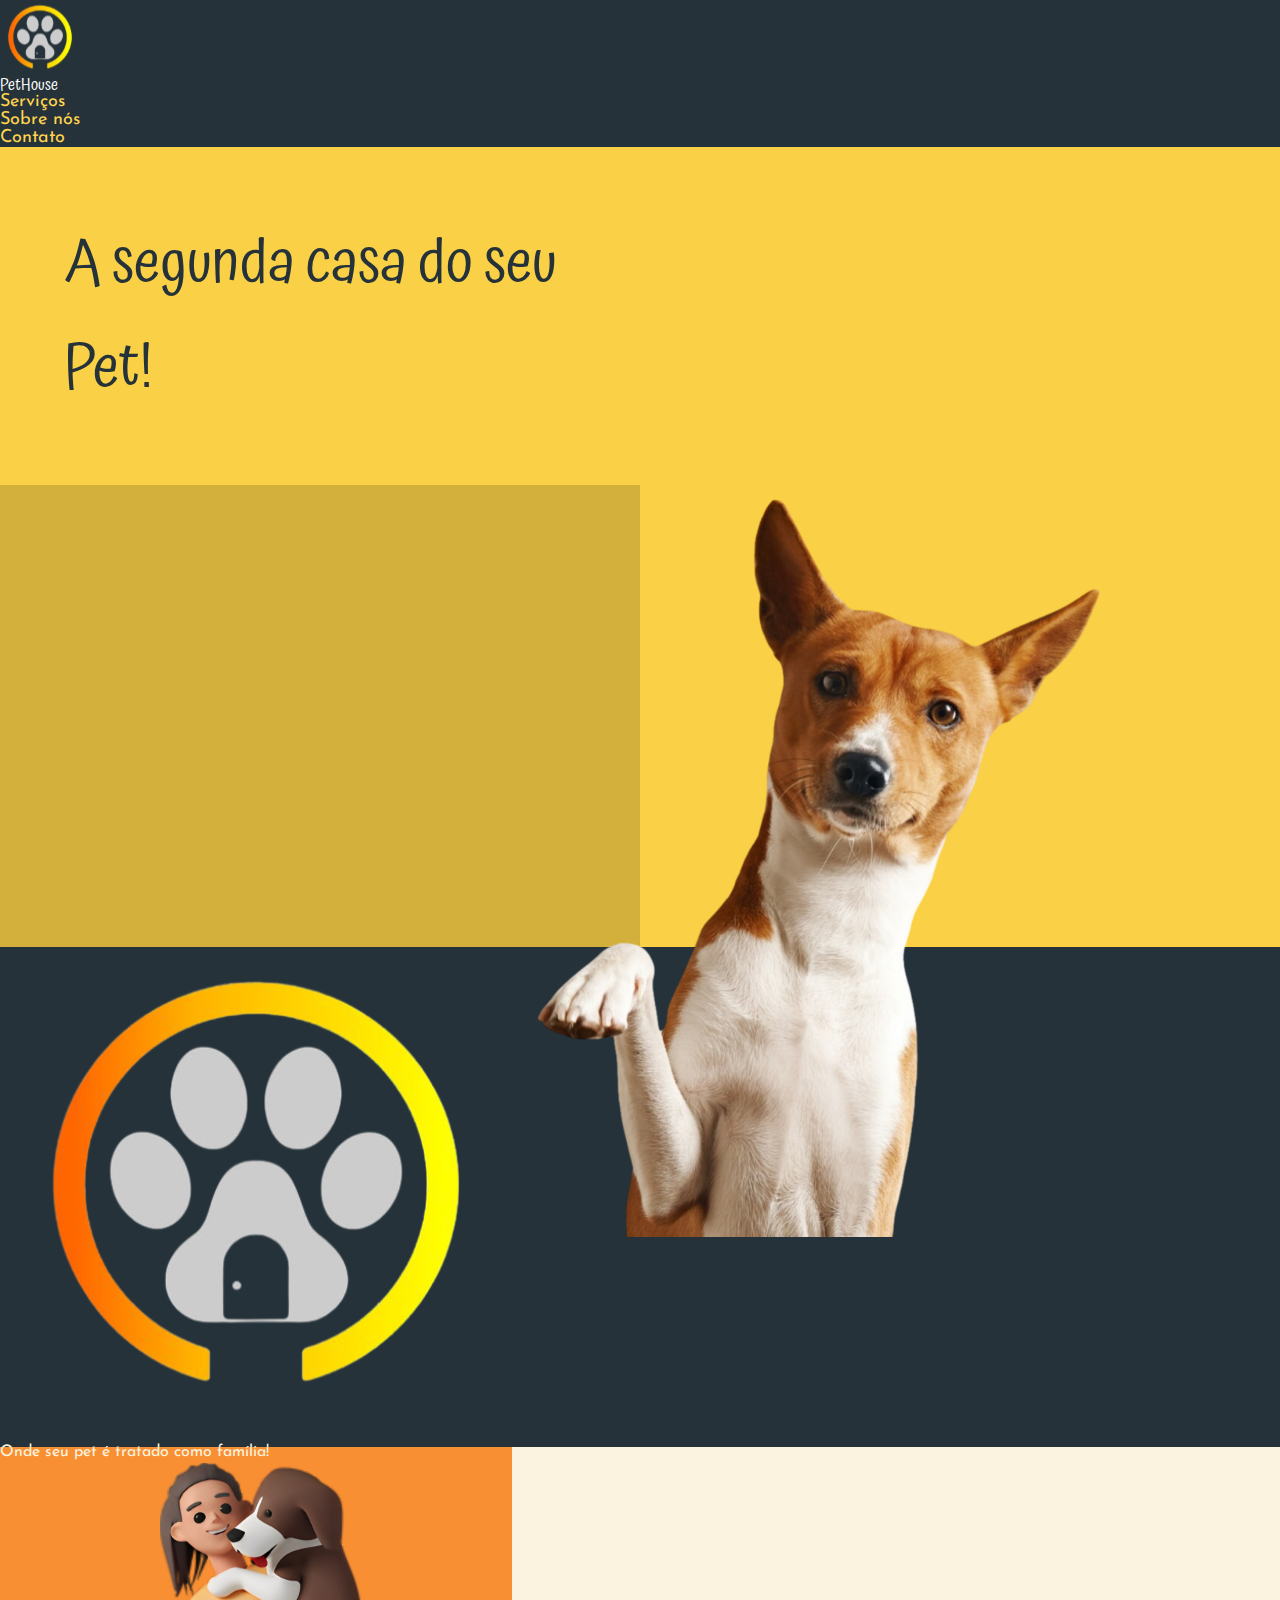
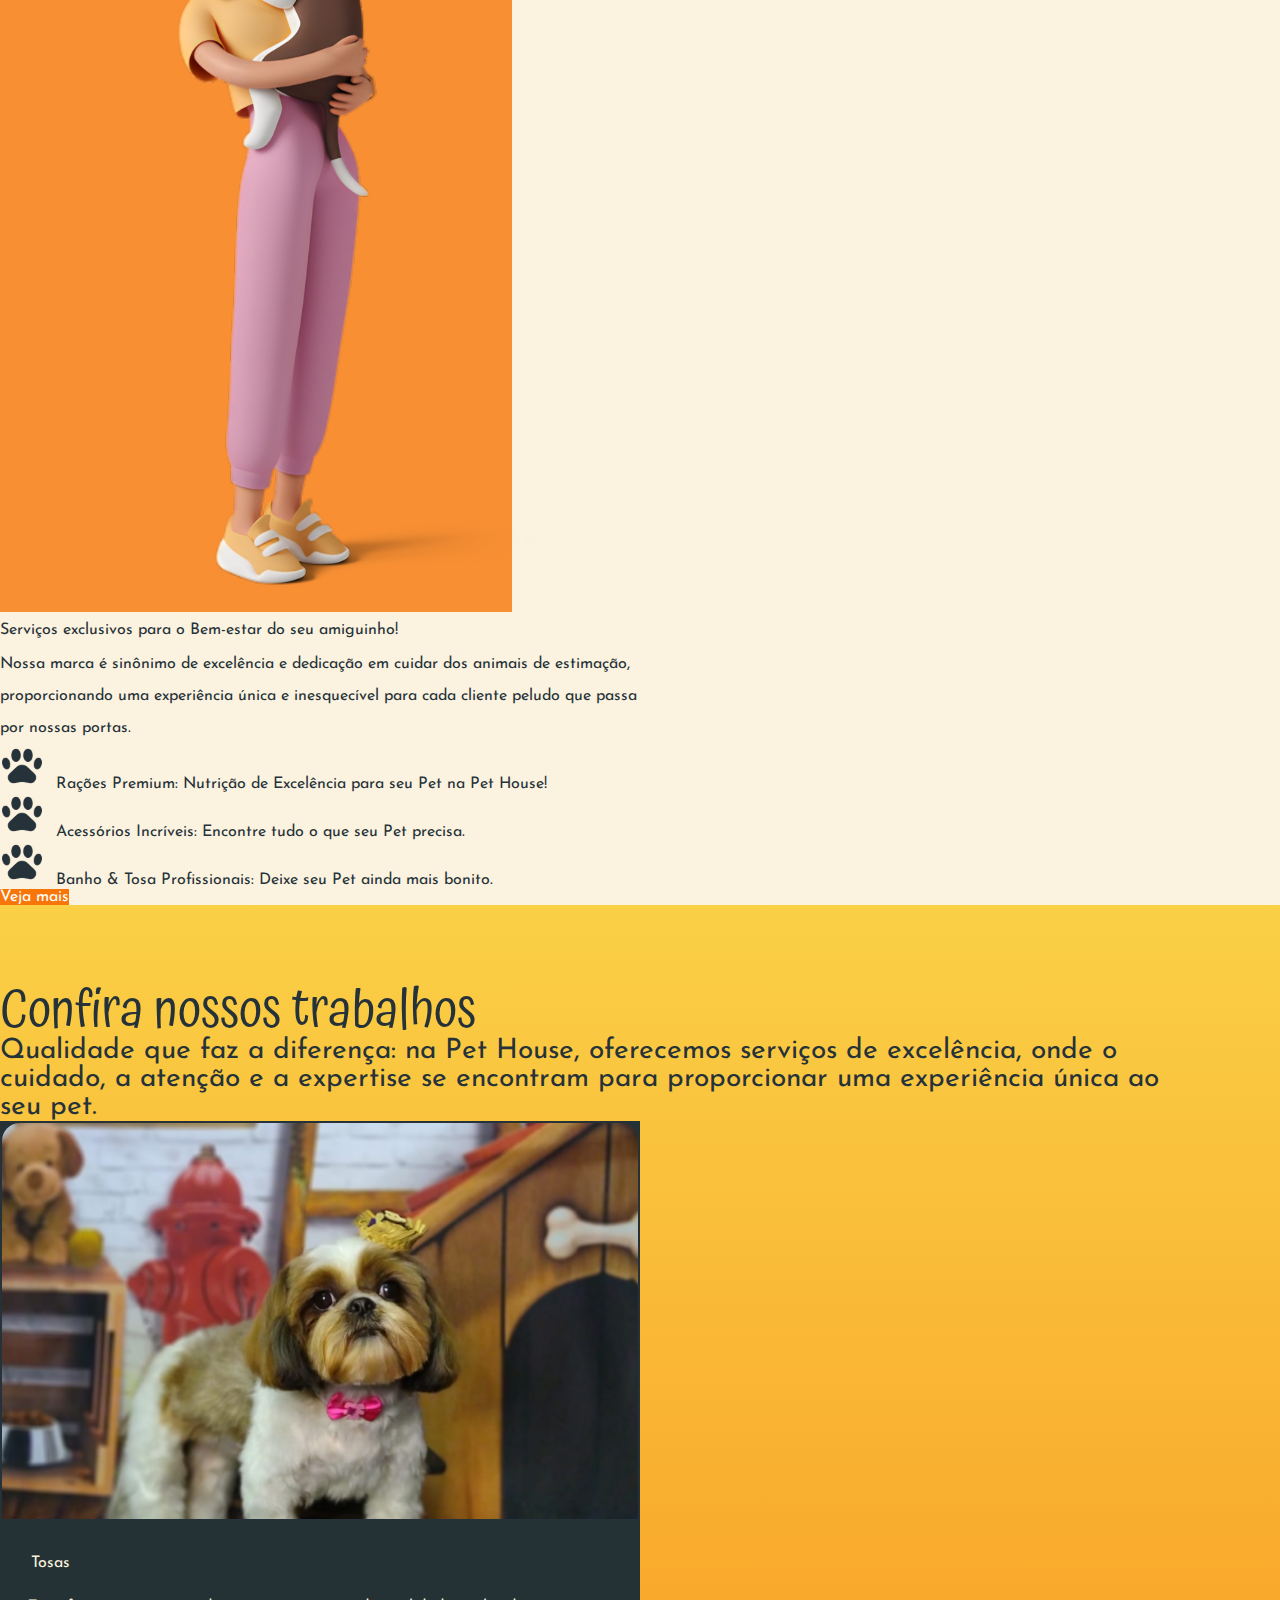
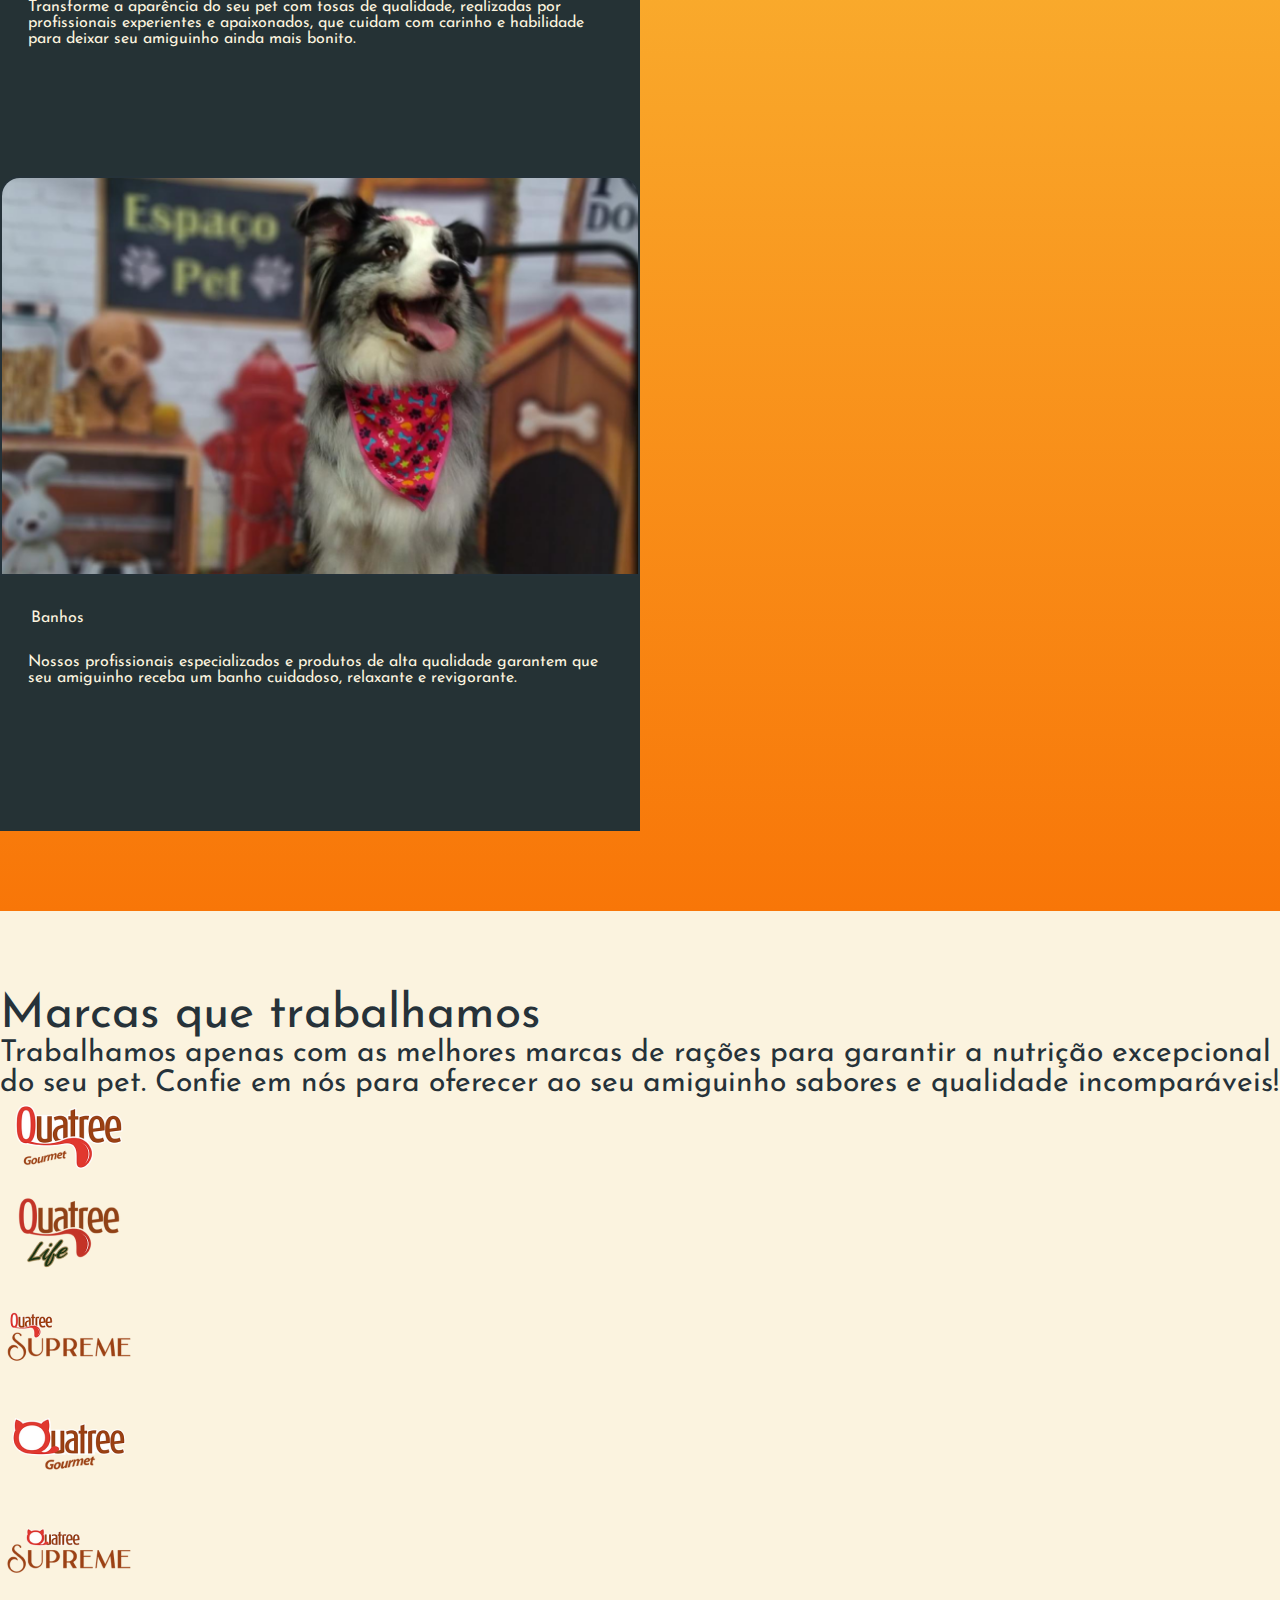
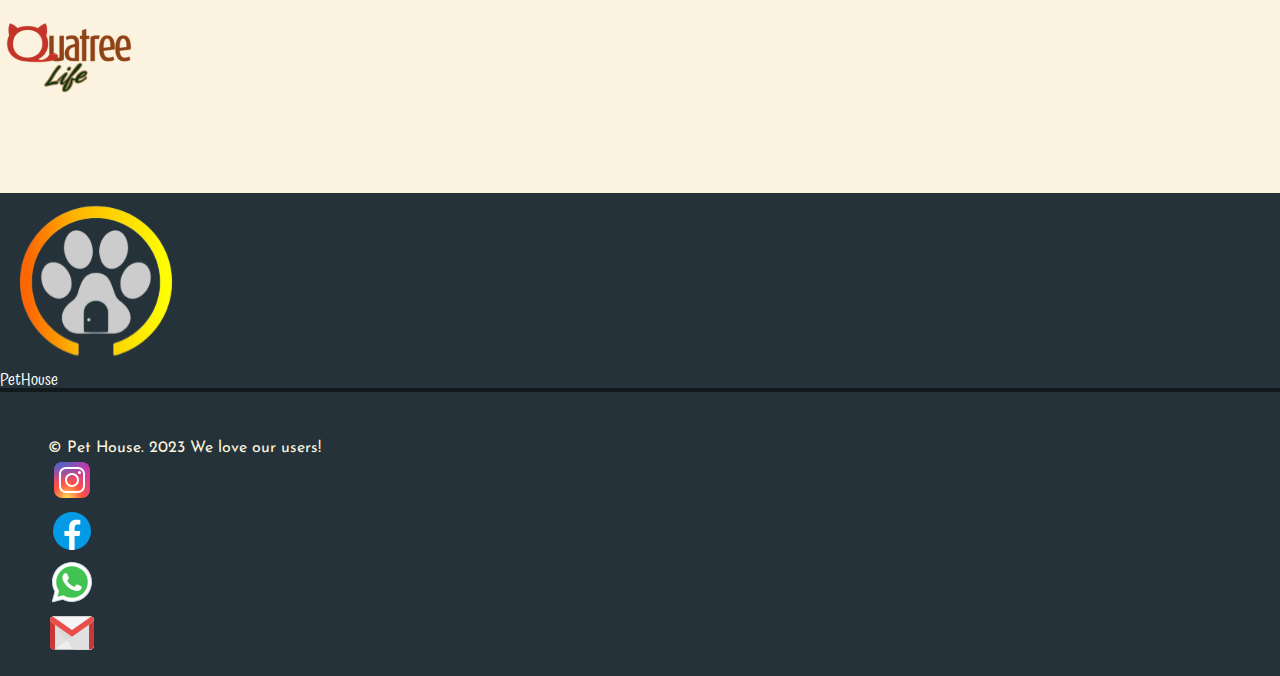
==== index.html @ 9835afef "Estilizado seção principal da página de serviços." ====
<!DOCTYPE html>

<html lang="en">

<head>
    <meta charset="UTF-8">
    <meta name="viewport" content="width=device-width, initial-scale=1.0">

    <link href="https://cdn.jsdelivr.net/npm/bootstrap@5.3.0/dist/css/bootstrap.min.css" rel="stylesheet" integrity="sha384-9ndCyUaIbzAi2FUVXJi0CjmCapSmO7SnpJef0486qhLnuZ2cdeRhO02iuK6FUUVM" crossorigin="anonymous">

    <link rel="stylesheet" type="text/css" href="./assets/styles/reset.css">
    
    <link rel="stylesheet" type="text/css" href="./assets/styles/style.css">

    <script src="https://cdn.jsdelivr.net/npm/bootstrap@5.3.0/dist/js/bootstrap.bundle.min.js" integrity="sha384-geWF76RCwLtnZ8qwWowPQNguL3RmwHVBC9FhGdlKrxdiJJigb/j/68SIy3Te4Bkz" crossorigin="anonymous"></script>
    
    <title>PetHouse</title>
</head>

<body>
    <header class="
    navbar 
    navbar-expand-lg 
    header 
    container-fluid 
    p-4 
    d-flex 
    justify-content-between
    ">

        <figure class="navbar-brand logo">

            <a href="./index.html" class="logo__link gap-1 d-flex align-items-center">

                <img src="./assets/images/logo.svg" alt="Logotipo PetHouse" width="80" class="logo__image">

                <p class="logo__text fw-bold fs-4">PetHouse</p>
                
            </a>

        </figure>

        <nav class="header__menu">

            <ul class="menu__list gap-4 p-4 d-flex">

                <li class="menu__list__item"> 
                    <a href="./services.html">Serviços</a>                    
                </li>

                <li class="menu__list__item">
                    <a href="./aboutUs.html">Sobre nós</a>
                </li>

                <li class="menu__list__item"> 
                    <a href="./contact.html">Contato</a>
                </li>
            </ul>

        </nav>

        

    </header>
    
    <main>
        <section class="
        m-hero 
        container-fluid 
        m-0 p-0 
        d-flex 
        justify-content-between 
        align-items-center
        ">

            <div>
                <h1 class="m-hero__slogan text-uppercase fw-bold">
                    A segunda casa do seu Pet!
                </h1>
            </div>
            

            <div class="m-hero__figure position-relative">

                <img src="./assets/images/cachorro-principal.png" alt="Cachorro dando a patinha" class="m-hero__figure__image img-fluid">

            </div>

        </section>

        <section class="sub-pg-hero container-fluid d-flex align-items-center justify-content-between">

            <figure class="sub-pg-hero__figure">

                <img src="./assets/images/logo.svg" alt="Logotipo PetHouse" class="sub-pg-hero__figure__image px-3">

            </figure>

            <p class="sub-pg-hero__text me-2 p-1 fs-1">
                Onde seu pet é tratado como família!
            </p>

        </section>

        <section class="bd-content container-fluid p-0 d-flex">

            <figure class="bd-content__figure">

                <img src="./assets/images/icone-Mulher-com-cachorro.svg" alt="Ilustração de uma jovem segurando um cachorro" class="bd-content__figure__image">

            </figure>

            <article class="bd-content__sub-service m-auto py-5 px-0 gap-5 d-flex flex-column">

                <h2 class="bd-content__sub-service__title fs-2 fw-bold">
                    Serviços exclusivos para o Bem-estar do seu amiguinho!
                </h2>

                <p class="bd-content__sub-service__text fs-3 lh-base">
                    Nossa marca é sinônimo de excelência e dedicação em cuidar dos animais de estimação, proporcionando uma experiência única e inesquecível para cada cliente peludo que passa por nossas portas.
                </p>

                <ul class="bd-content__sub-service__list gap-5">

                    <li class="bd-content__sub-service__list__item fs-5">
                        Rações Premium: Nutrição de Excelência para seu Pet na Pet House!
                    </li>

                    <li class="bd-content__sub-service__list__item fs-5">
                        Acessórios Incríveis: Encontre tudo o que seu Pet precisa.
                    </li>

                    <li class="bd-content__sub-service__list__item fs-5">
                        Banho & Tosa Profissionais: Deixe seu Pet ainda mais bonito.
                    </li>

                </ul>

                <a href="./services.html" class="bd-content__sub-service__btn p-3 fs-5 m-auto text-center rounded-5">Veja mais</a>

            </article>
        </section>

        <section class="bd-sub container-fluid  mt-4 d-flex flex-column">

            <h2 class="bd-sub__title fw-bold ms-5">Confira nossos trabalhos</h2>

            <p class="bd-sub__text m-auto lh-base">
                Qualidade que faz a diferença: na Pet House, oferecemos serviços de excelência, onde o cuidado, a atenção e a expertise se encontram para proporcionar uma experiência única ao seu pet.   
            </p>

            <section class="bd-sub__preview m-auto gap-3 m-auto d-flex">

                <article class="bd-sub__preview__serv rounded-5">

                    <figure class="bd-sub__preview__serv__figure">

                        <img src="./assets/images/FOTO-TOSA.jpg" alt="foto cachorro Tosa" class="bd-sub__preview__image">

                    </figure>

                    <h3 class="bd-sub__preview__serv__title fs-3 fw-bolder">Tosas</h3>

                    <p class="bd-sub__preview__serv__text lh-sm fs-4">
                        Transforme a aparência do seu pet com tosas de qualidade, realizadas por profissionais experientes e apaixonados, que cuidam com carinho e habilidade para deixar seu amiguinho ainda mais bonito.
                    </p>

                </article>

                <article class="bd-sub__preview__serv rounded-5">

                    <figure class="bd-sub__preview__serv__figure">

                        <img src="./assets/images/FOTO-BANHO.png" alt="foto cachorro banho" class="bd-sub__preview__image">

                    </figure>

                    <h3 class="bd-sub__preview__serv__title fs-3 fw-bolder">Banhos</h3>

                    <p class="bd-sub__preview__serv__text lh-sm fs-4">
                        Nossos profissionais especializados e produtos de alta qualidade garantem que seu amiguinho receba um banho cuidadoso, relaxante e revigorante.
                    </p>
                    

                </article>
            </section>
        </section>

        <section class="bd-brands container-fluid mt-4">

            <h2 class="bd-brands__title text-center fw-bold">
                Marcas que trabalhamos
            </h2>

            <p class="bd-brands__text p-4 my-4 text-center lh-lg">
                Trabalhamos apenas com as melhores marcas de rações para garantir a nutrição excepcional do seu pet. Confie em nós para oferecer ao seu amiguinho sabores e qualidade incomparáveis!
            </p>

            <section class="bd-brands__figures m-auto gap-5 d-flex align-items-center justify-content-between">

                <figure  class="bd-brands__figure">

                    <img src="./assets/images/QUATREE-01.png" alt="Quatree-GM" class="bd-brands__figures__image">

                </figure>
    
                <figure class="bd-brands__figure">

                    <img src="./assets/images/QUATREE-02.png" alt="Quatree-LF-GT" class="bd-brands__figures__image">

                </figure>
    
                <figure class="bd-brands__figure">

                    <img src="./assets/images/QUATREE-03.png" alt="Quatree-SP-GT" class="bd-brands__figures__image">

                </figure>
    
                <figure class="bd-brands__figure">

                    <img src="./assets/images/QUATREE-04.png" alt="Quatree-GM-GT" class="bd-brands__figures__image">

                </figure>
    
                <figure class="bd-brands__figure">

                    <img src="./assets/images/QUATREE-05.png" alt="Quatree-LF" class="bd-brands__figures__image">

                </figure>
    
                <figure class="bd-brands__figure">

                    <img src="./assets/images/QUATREE-06.png" alt="Quatree-SP" class="bd-brands__figures__image">

                </figure>
    
            </section>

        </section>

        
    </main>

    <footer>

        <section class="logo-footer container-fluid mx-auto my-5 d-flex flex-column align-items-center">

            <figure class="logo">

                <img src="./assets/images/logo.svg" alt="Logo petHouse" class="logo__image">

            </figure>

            <p class="logo-footer__text fw-bold fs-2">PetHouse</p>

        </section>
        <section class="inf-line container-fluid d-flex align-items-center justify-content-between">

            <h3 class="inf-line__text">© Pet House. 2023 We love our users!</h3>

            <article class="social">

                <ul class="social__list d-flex align-items-center gap-3">

                    <li class="social__list__item">

                        <a href="https://www.instagram.com/opethousee/" class="social__list__item__link">

                            <img src="./assets/images/ICON-3.svg" alt="Instagram" class="social__list__item__icon">

                        </a>
                        
                    </li>

                    <li class="social__list__item">

                        <a href="https://www.facebook.com/dolittlepethouse/" class="social__list__item__link">

                            <img src="./assets/images/ICON-1.svg" alt="Facebook" class="social__list__item__icon">
                        </a>
                        
                    </li>

                    <li class="social__list__item">

                        <a href="https://api.whatsapp.com/message/AAB6G4BRVOVSL1?autoload=1&app_absent=0" class="social__list__item__link">

                            <img src="./assets/images/ICON-4.svg" alt="WhatsApp" class="social__list__item__icon">

                        </a>
                        
                    </li>

                    <li class="social__list__item">

                        <a href="" class="social__list__item__link">
                            <img src="./assets/images/ICON-2.svg" alt="Gmail" class="social__list__item__icon">
                        </a>
                        
                    </li>

                </ul>

            </article>

        </section>

    </footer>
</body>
</html>
---- assets/styles/style.css ----
@import url('https://fonts.googleapis.com/css2?family=Atma:wght@300;400;500;600;700&display=swap');


@import url('https://fonts.googleapis.com/css2?family=Josefin+Sans:ital,wght@0,100;0,200;0,300;0,400;0,500;0,600;0,700;1,100;1,200;1,300;1,400;1,500;1,600;1,700&display=swap');



/* Seguir Metologia BEM */

body{
    background-color: #253239;
}
.header{

    background-color: #253239; 

 }

.menu__list{

    color: #FFF;    
}

.menu__list__item a{

    font-family: 'Josefin Sans', sans-serif;
    font-size: 18px;
    color: #FFD54F;
}

.logo__text{

    font-family: 'Atma', cursive;
    color: #FFF;

}

/* Seção de apresentação */

.m-hero{

    height: 800px;
    background-color: #FAD046;

}

.m-hero__slogan{

    font-family: 'Atma', cursive;
    font-size: 3.75rem;
    line-height: 1.75em;

    color: #253239
}

.m-hero div{

    width: 50vw;
    padding: 64px;
    
}

.m-hero__figure{

    height: 100%;
    background-color: #352d1333;
    
}

.m-hero__figure__image{

    position: absolute;
    margin-top: -64px;
    right:12%;
    width: 47vw;
  
}

/* Sub-página de apresentação */

.sub-pg-hero{

    height: 500px;
    background-color:#253239;
}

.sub-pg-hero__figure__image{

    width: 40vw;
    
}

.sub-pg-hero__text{

    width: 40vw;
    line-height: 4rem;
    color: #FBF3DF;
    font-family: 'Josefin Sans', sans-serif;

}

/* Conteúdo principal */

.bd-content{
 
    width: 100%;
    height: 60%;

    background-color: #FBF3DF;
}

.bd-content__figure{

    width: 40vw;
    background-color: #f87608cc;
    padding: 1rem 10rem;
}

.bd-content__sub-service{
    
    width: 50vw;

}

.bd-content__sub-service__title{

    font-family: 'Josefin Sans', sans-serif;
    line-height: 2.25rem;
    color: #263239;
}

.bd-content__sub-service__text{

    font-family: 'Josefin Sans', sans-serif;
    line-height: 2rem;
    color: #263239;
    
}

.bd-content__sub-service__list{

    list-style-image: url(../images/ICON-PAWN.svg);
    list-style-position: inside;

    display: flex;
    flex-direction: column;
    
}

.bd-content__sub-service__list__item{
    
    font-family: 'Josefin Sans', sans-serif;
    color: #263239;
    
}

.bd-content__sub-service__btn{

    font-family: 'Josefin Sans', sans-serif;
    color: #FFF;
    background-color: #F87608;
    width: 200px;

}


/* Sub-página do conteudo principal - Serviços */

.bd-sub{

    padding: 5rem 0 5rem 0;
    background: linear-gradient( #FAD046,#F87608);
    gap:72px;
}

.bd-sub__title{

    font-family: 'Atma', cursive;
    color: #263239;
    font-size: 3.25rem;

}

.bd-sub__text{

    width: 93vw;
    font-family: 'Josefin Sans', sans-serif;
    font-size: 1.75rem;
    color: #263239;
}


.bd-sub__preview__serv{

    width: 640px;
    height: 655px;

    background-color: #253235;
    color: #FBF3DF;

}

.bd-sub__preview__image{

    width: 100%;
    height: 400px;

    border-radius: 20px 20px 0 0;
    border: #253239 solid 2px;
}

.bd-sub__preview__serv__title{

    font-family: 'Josefin Sans', sans-serif;
    padding: 1.95rem  1.95rem 0 1.95rem;
}

.bd-sub__preview__serv__text{

    font-family: 'Josefin Sans', sans-serif;
    width: 640px;
    padding: 1.75rem;

}

/* Conteudo secondário */

.bd-brands{

    padding: 5rem 0 5rem 0;
    background-color: #FBF3DF;

}

.bd-brands__title{
    
    font-family: 'Josefin Sans', sans-serif;
    font-size: 48px;
    color:#263239;

}

.bd-brands__text{

    font-family: 'Josefin Sans', sans-serif;
    font-size: 30px;
    color:#263239;
    width: 100vw;

}

.bd-brands__figures{

    width: 90.25vw;
}

/* Rodapé */

footer{

    background-color: #253239;
    height: 40vh;
}

.logo-footer{

    width: 20vw;
}

.logo-footer .logo__image{
    width: 12rem;  
}

.logo-footer__text{

    font-family: 'Atma', cursive;

    color: #FFFFFF;

}



.inf-line{

    background-color: #253239;
    color: #FBF3DF;

    border-top: #00000080 4px solid;

    padding: 3rem 3rem 1rem 3rem;
}

.inf-line__text{
    font-family: 'Josefin Sans', sans-serif;
}
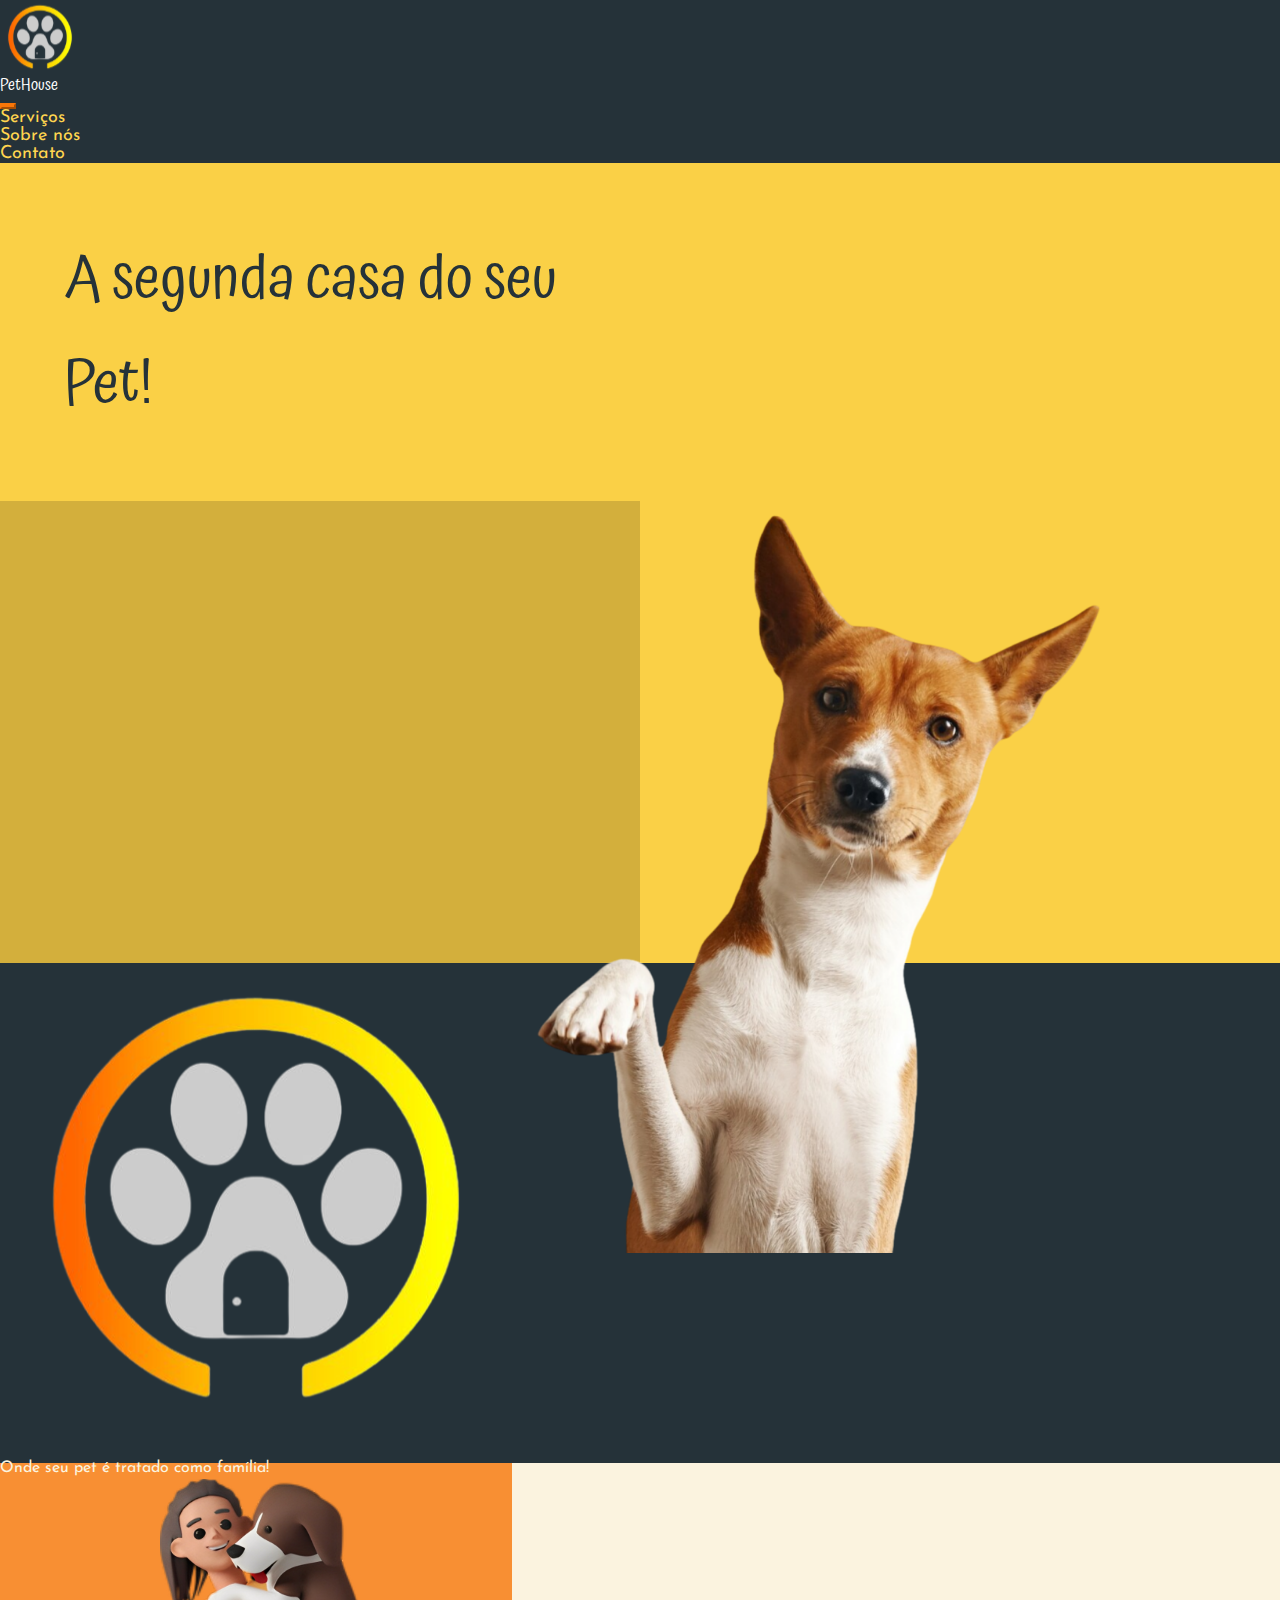
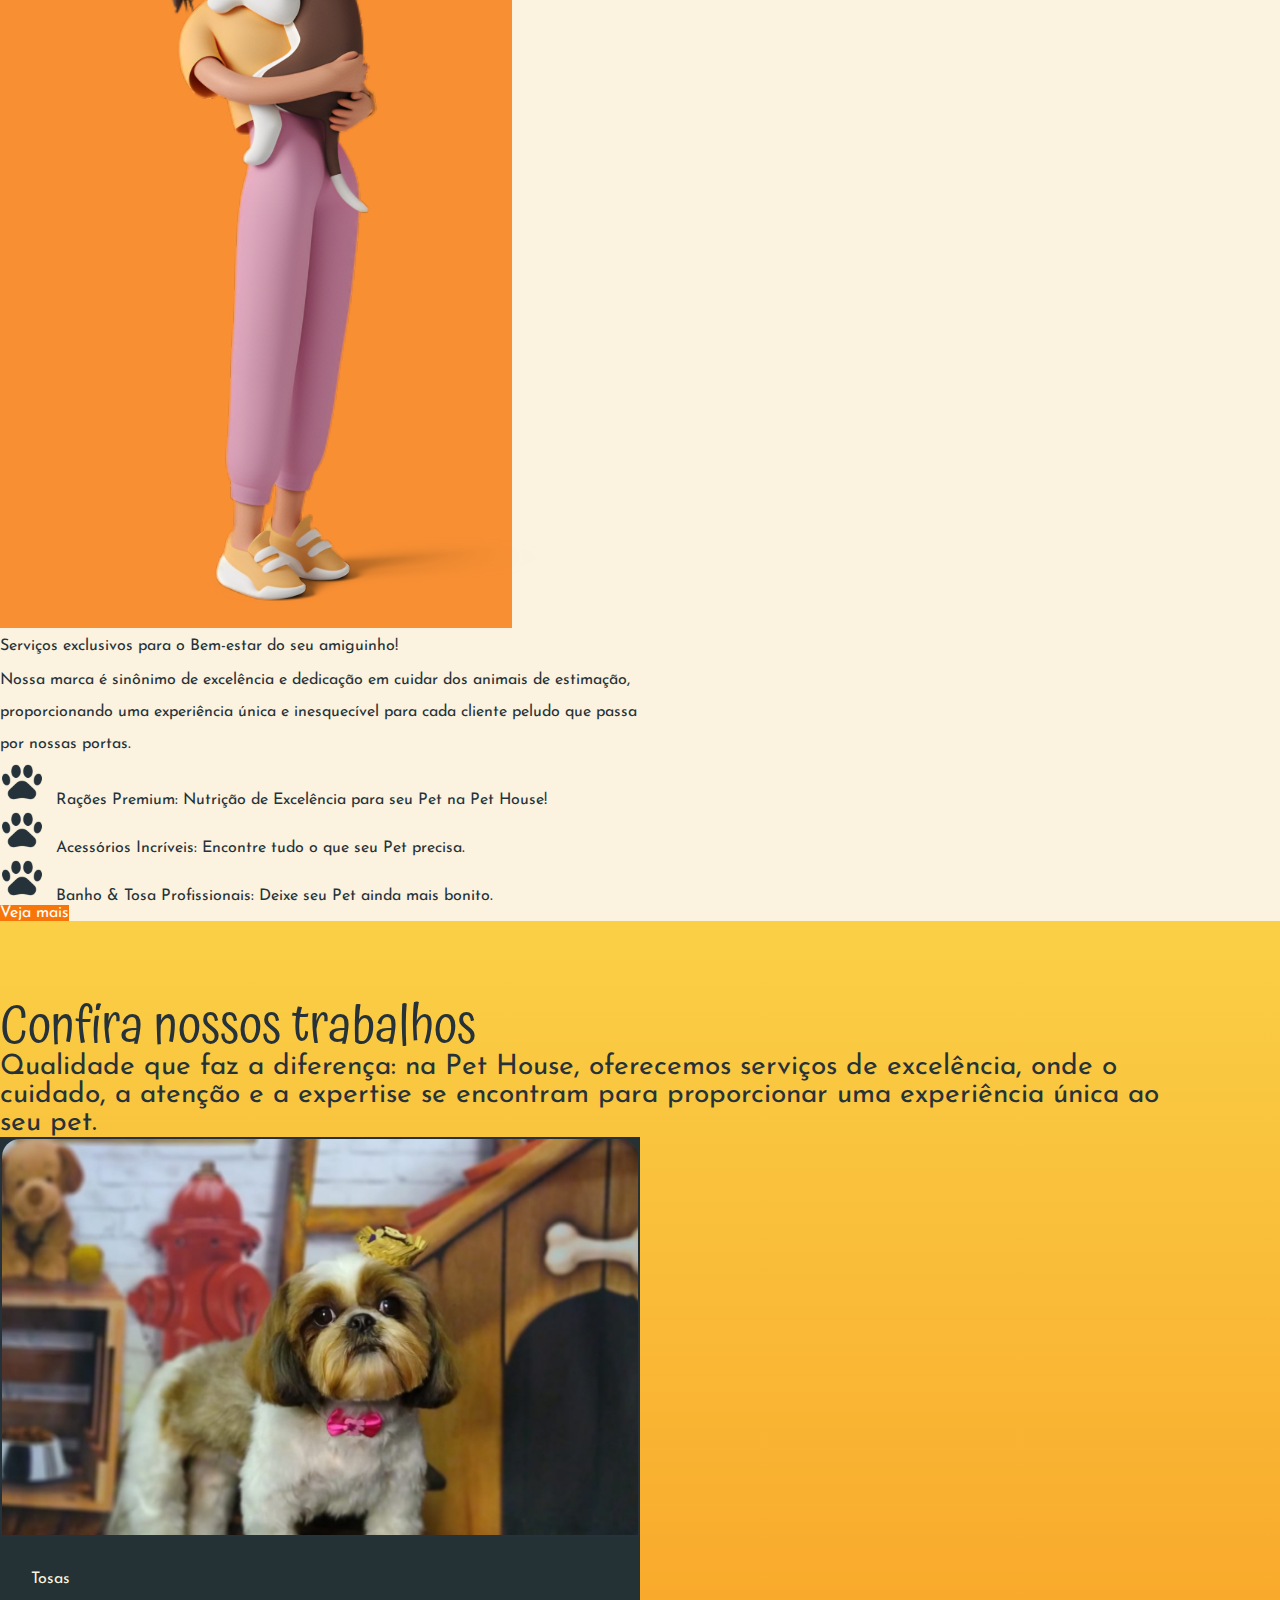
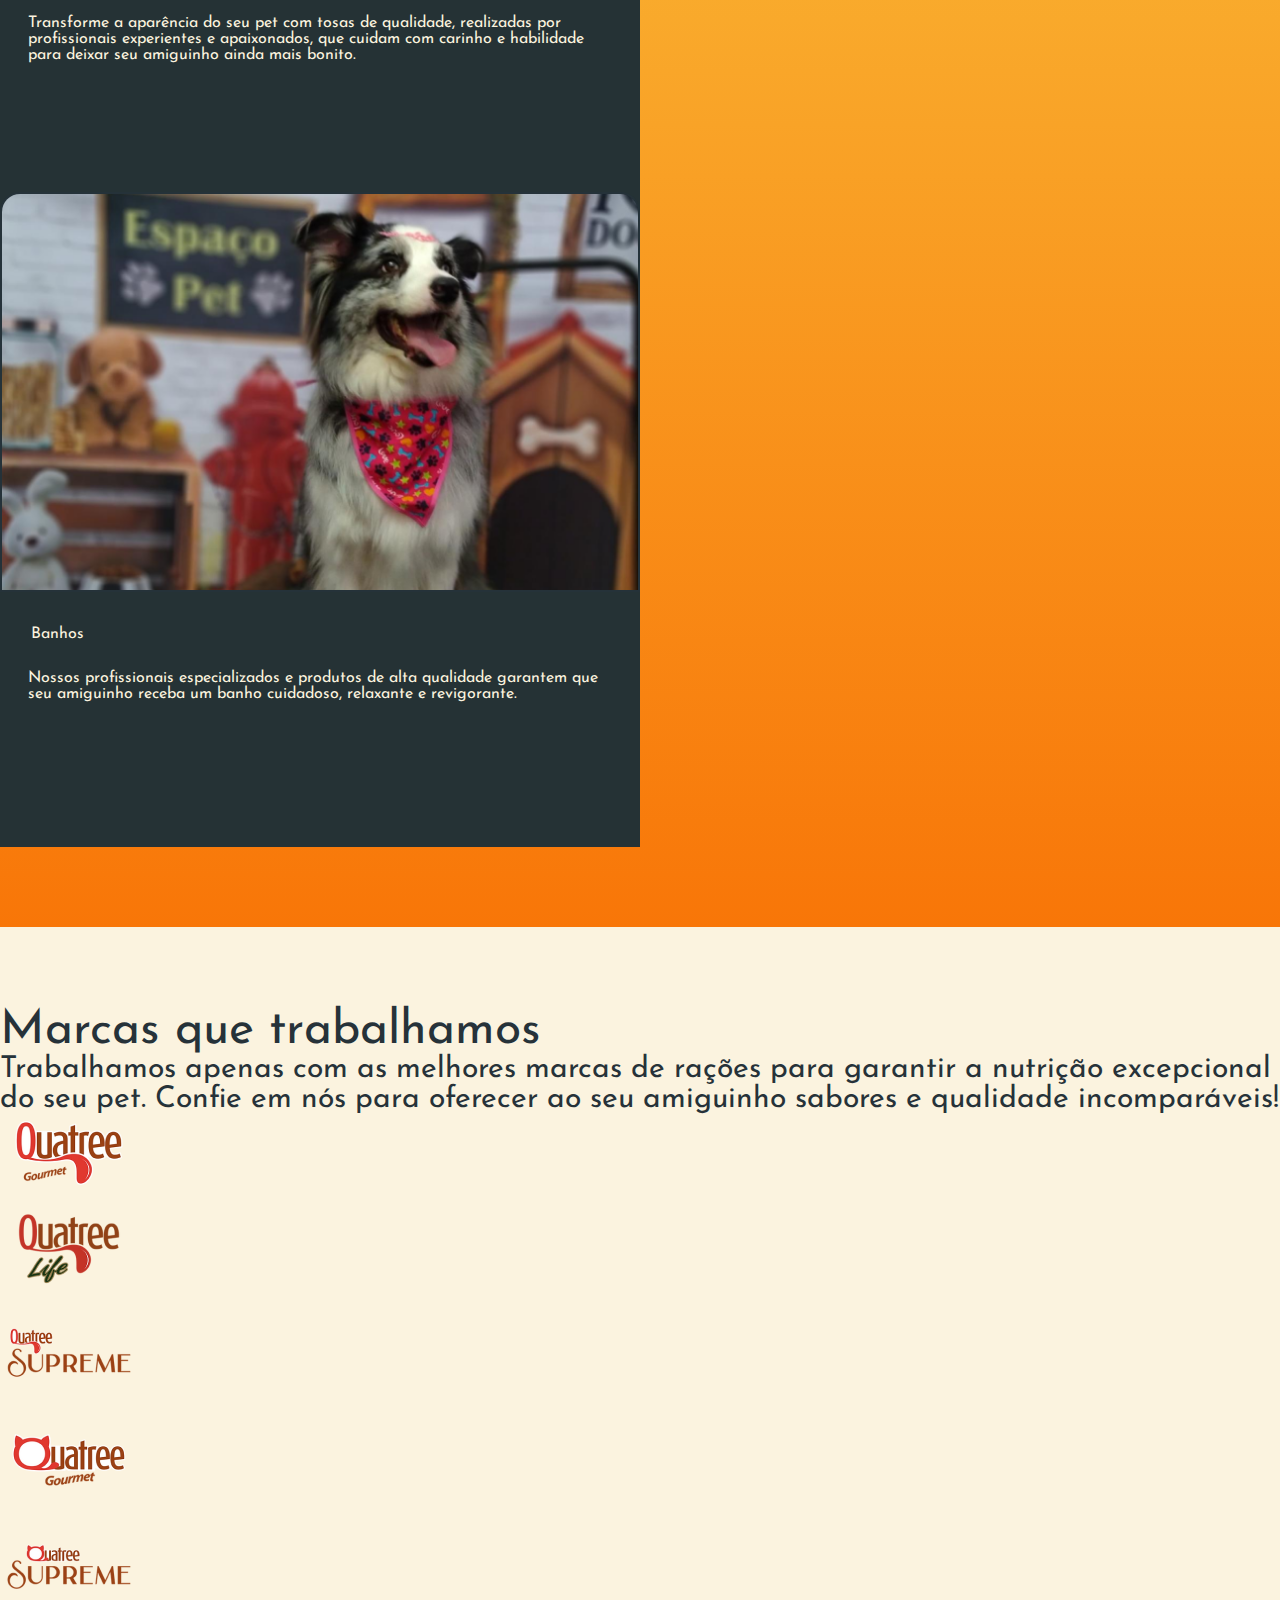
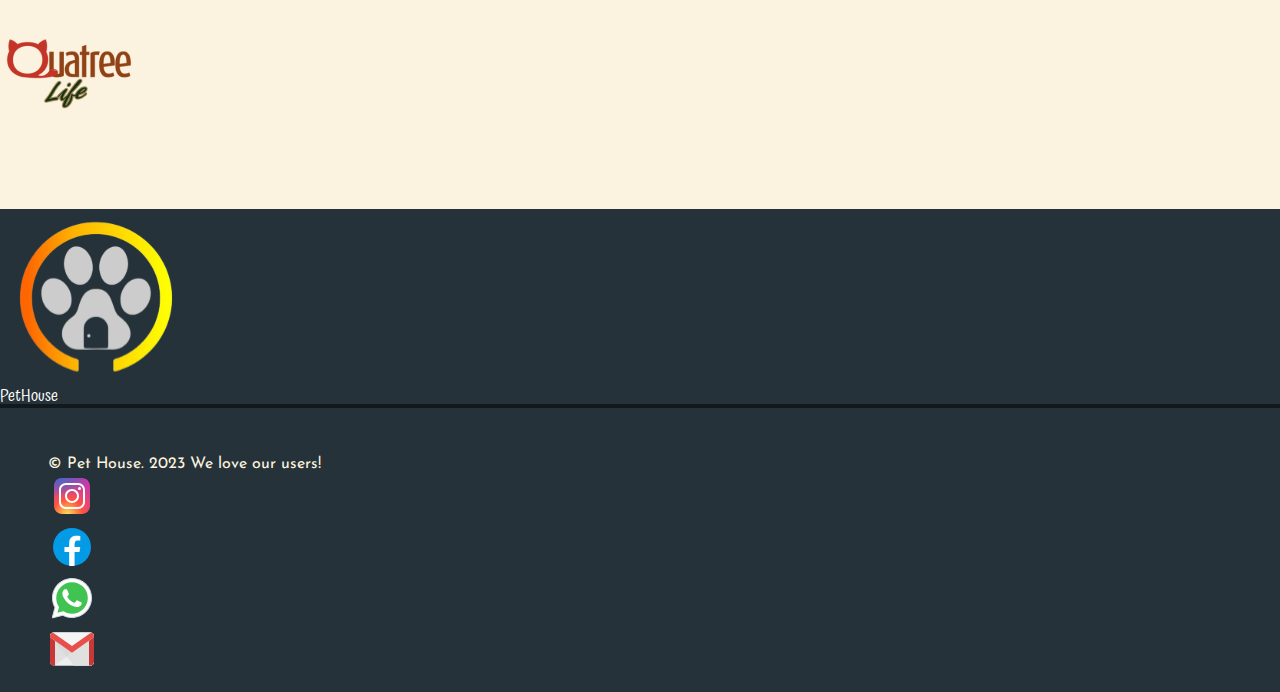
==== commit 24bebaba: "Adicionado header e footer responsivo na página principal" ====
--- a/index.html
+++ b/index.html
@@ -13,52 +13,56 @@
     <link rel="stylesheet" type="text/css" href="./assets/styles/style.css">
 
     <script src="https://cdn.jsdelivr.net/npm/bootstrap@5.3.0/dist/js/bootstrap.bundle.min.js" integrity="sha384-geWF76RCwLtnZ8qwWowPQNguL3RmwHVBC9FhGdlKrxdiJJigb/j/68SIy3Te4Bkz" crossorigin="anonymous"></script>
+    <link rel="preconnect" href="https://fonts.googleapis.com">
+    <link rel="preconnect" href="https://fonts.gstatic.com" crossorigin>
+    <link href="https://fonts.googleapis.com/css2?family=Atma:wght@700&family=Josefin+Sans:ital,wght@0,100;0,200;0,300;0,400;0,500;0,600;0,700;1,100;1,200;1,300;1,400;1,500;1,600;1,700&display=swap" rel="stylesheet">
     
     <title>PetHouse</title>
 </head>
 
 <body>
     <header class="
-    navbar 
-    navbar-expand-lg 
     header 
     container-fluid 
     p-4 
-    d-flex 
-    justify-content-between
     ">
 
-        <figure class="navbar-brand logo">
-
-            <a href="./index.html" class="logo__link gap-1 d-flex align-items-center">
-
-                <img src="./assets/images/logo.svg" alt="Logotipo PetHouse" width="80" class="logo__image">
-
-                <p class="logo__text fw-bold fs-4">PetHouse</p>
-                
-            </a>
-
-        </figure>
-
-        <nav class="header__menu">
-
-            <ul class="menu__list gap-4 p-4 d-flex">
-
-                <li class="menu__list__item"> 
-                    <a href="./services.html">Serviços</a>                    
-                </li>
-
-                <li class="menu__list__item">
-                    <a href="./aboutUs.html">Sobre nós</a>
-                </li>
-
-                <li class="menu__list__item"> 
-                    <a href="./contact.html">Contato</a>
-                </li>
-            </ul>
-
+        <nav class="navbar navbar-expand-lg ">
+            <div class="container-fluid">
+
+                <a href="./index.html" class="navbar-brand logo__link gap-1 d-flex align-items-center">
+
+                    <img src="./assets/images/logo.svg" alt="Logotipo PetHouse" width="80" class="logo__image">
+    
+                    <p class="logo__text fw-bold fs-4">PetHouse</p>
+                    
+                </a>
+
+              <button class="btn-nav navbar-toggler" type="button" data-bs-toggle="collapse" data-bs-target="#navbarTogglerDemo02" aria-controls="navbarTogglerDemo02" aria-expanded="false" aria-label="Toggle navigation" style="border-color: #F87608 ; background-color: #F87608; ">
+                <span class="navbar-toggler-icon"></span>
+              </button>
+
+              <div class="collapse navbar-collapse" id="navbarTogglerDemo02">
+                    <ul class="navbar-nav ms-auto mb-2 mb-lg-0 menu__list gap-4 p-4 d-flex">
+                    
+
+                        <li class="nav-item menu__list__item"> 
+                            <a href="./services.html">Serviços</a>                    
+                        </li>
+
+                        <li class="nav-item menu__list__item">
+                            <a href="./aboutUs.html">Sobre nós</a>
+                        </li>
+
+                        <li class="nav-item menu__list__item"> 
+                            <a href="./contact.html">Contato</a>
+                        </li>
+                    </ul>
+                </div>
+           
+              </div>
+            
         </nav>
-
         
 
     </header>
@@ -241,7 +245,7 @@
         
     </main>
 
-    <footer>
+    <footer >
 
         <section class="logo-footer container-fluid mx-auto my-5 d-flex flex-column align-items-center">
 
@@ -254,9 +258,10 @@
             <p class="logo-footer__text fw-bold fs-2">PetHouse</p>
 
         </section>
-        <section class="inf-line container-fluid d-flex align-items-center justify-content-between">
-
-            <h3 class="inf-line__text">© Pet House. 2023 We love our users!</h3>
+
+        <section class="inf-line container-fluid d-flex flex-column flex-lg-row align-items-center justify-content-between">
+
+            <h3 class="inf-line__text mb-5 mb-lg-0">© Pet House. 2023 We love our users!</h3>
 
             <article class="social">
 
--- a/assets/styles/style.css
+++ b/assets/styles/style.css
@@ -1,3 +1,16 @@
+:root{
+    --main-color: #F87608;
+    --secondary-color: #FFD54F;
+    --tertiary-color: #253239;
+    --main-font-color: #FBF3DF;
+
+    --main-font: font-family: 'Atma', cursive;
+    --secondary-font: font-family: 'Josefin Sans', sans-serif;
+
+    --main-gradient: linear-gradient( #FAD046,#F87608);
+}
+
+
 @import url('https://fonts.googleapis.com/css2?family=Atma:wght@300;400;500;600;700&display=swap');
 
 
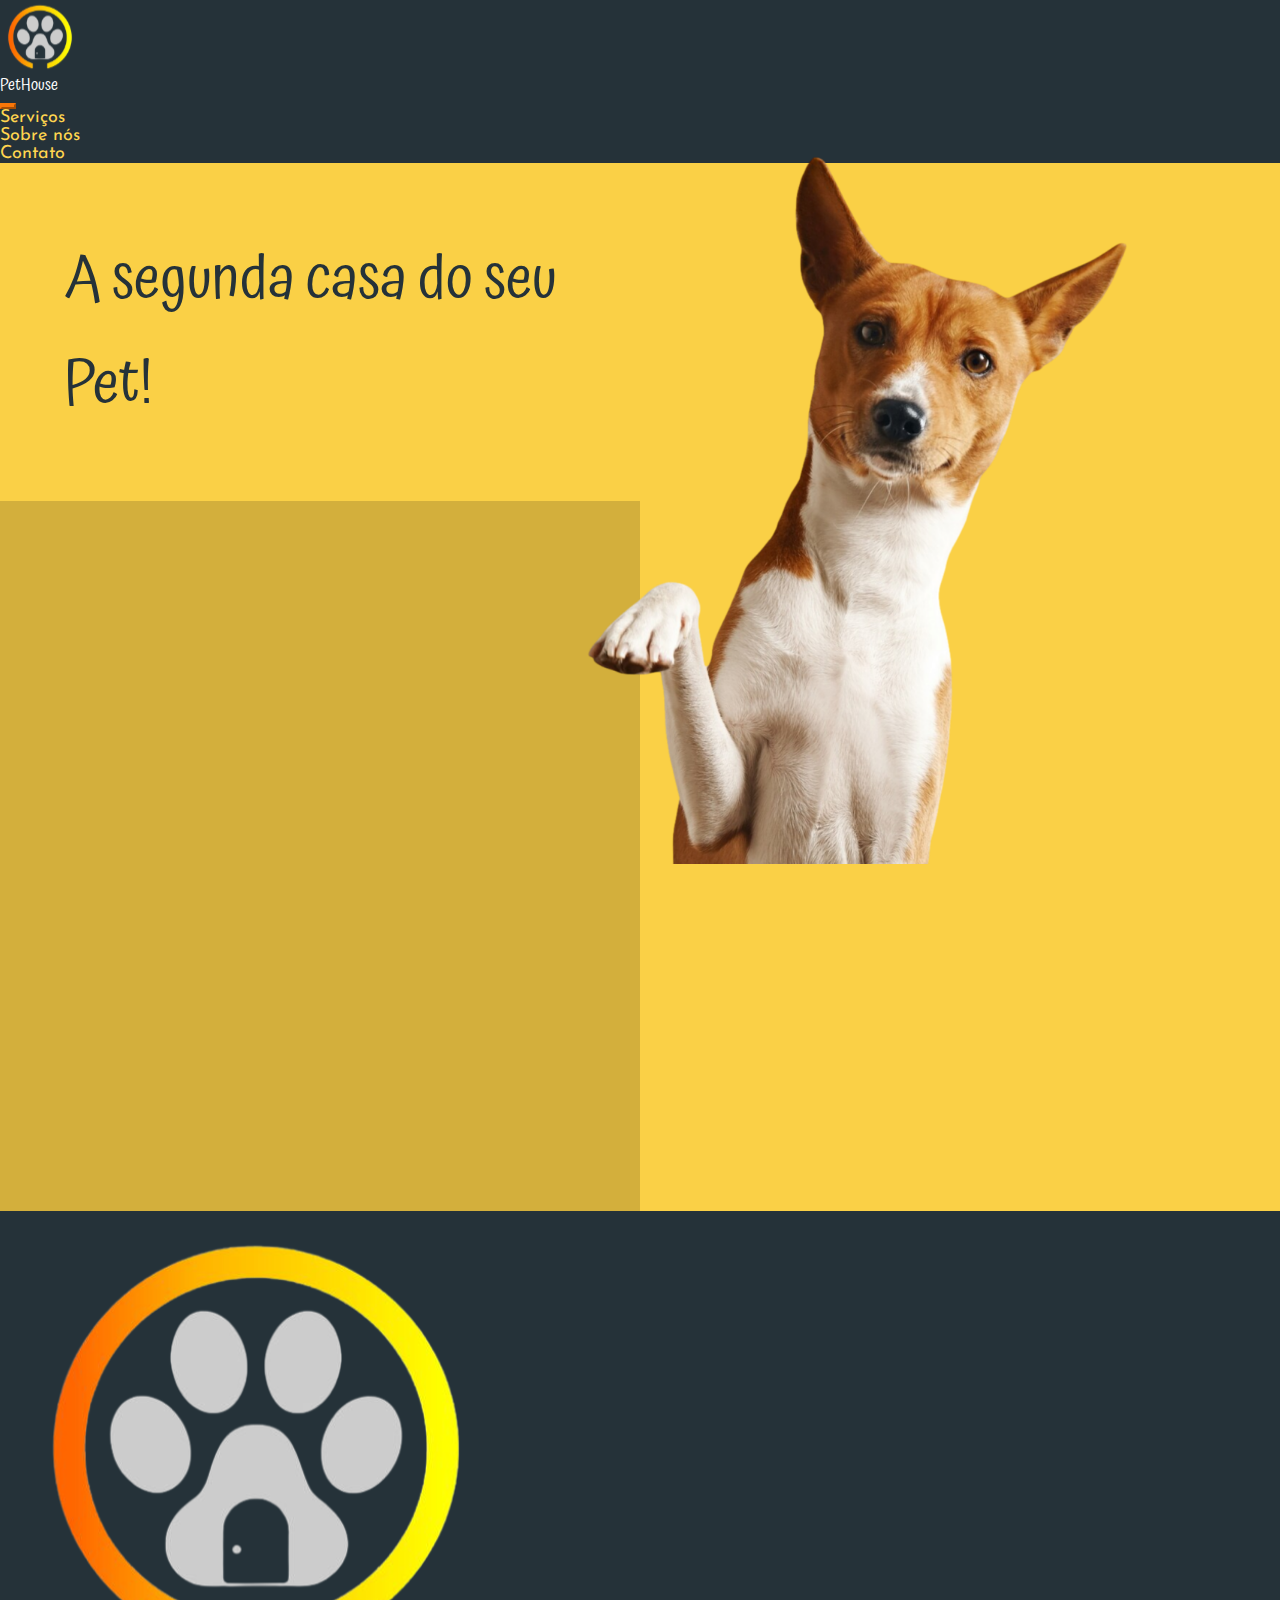
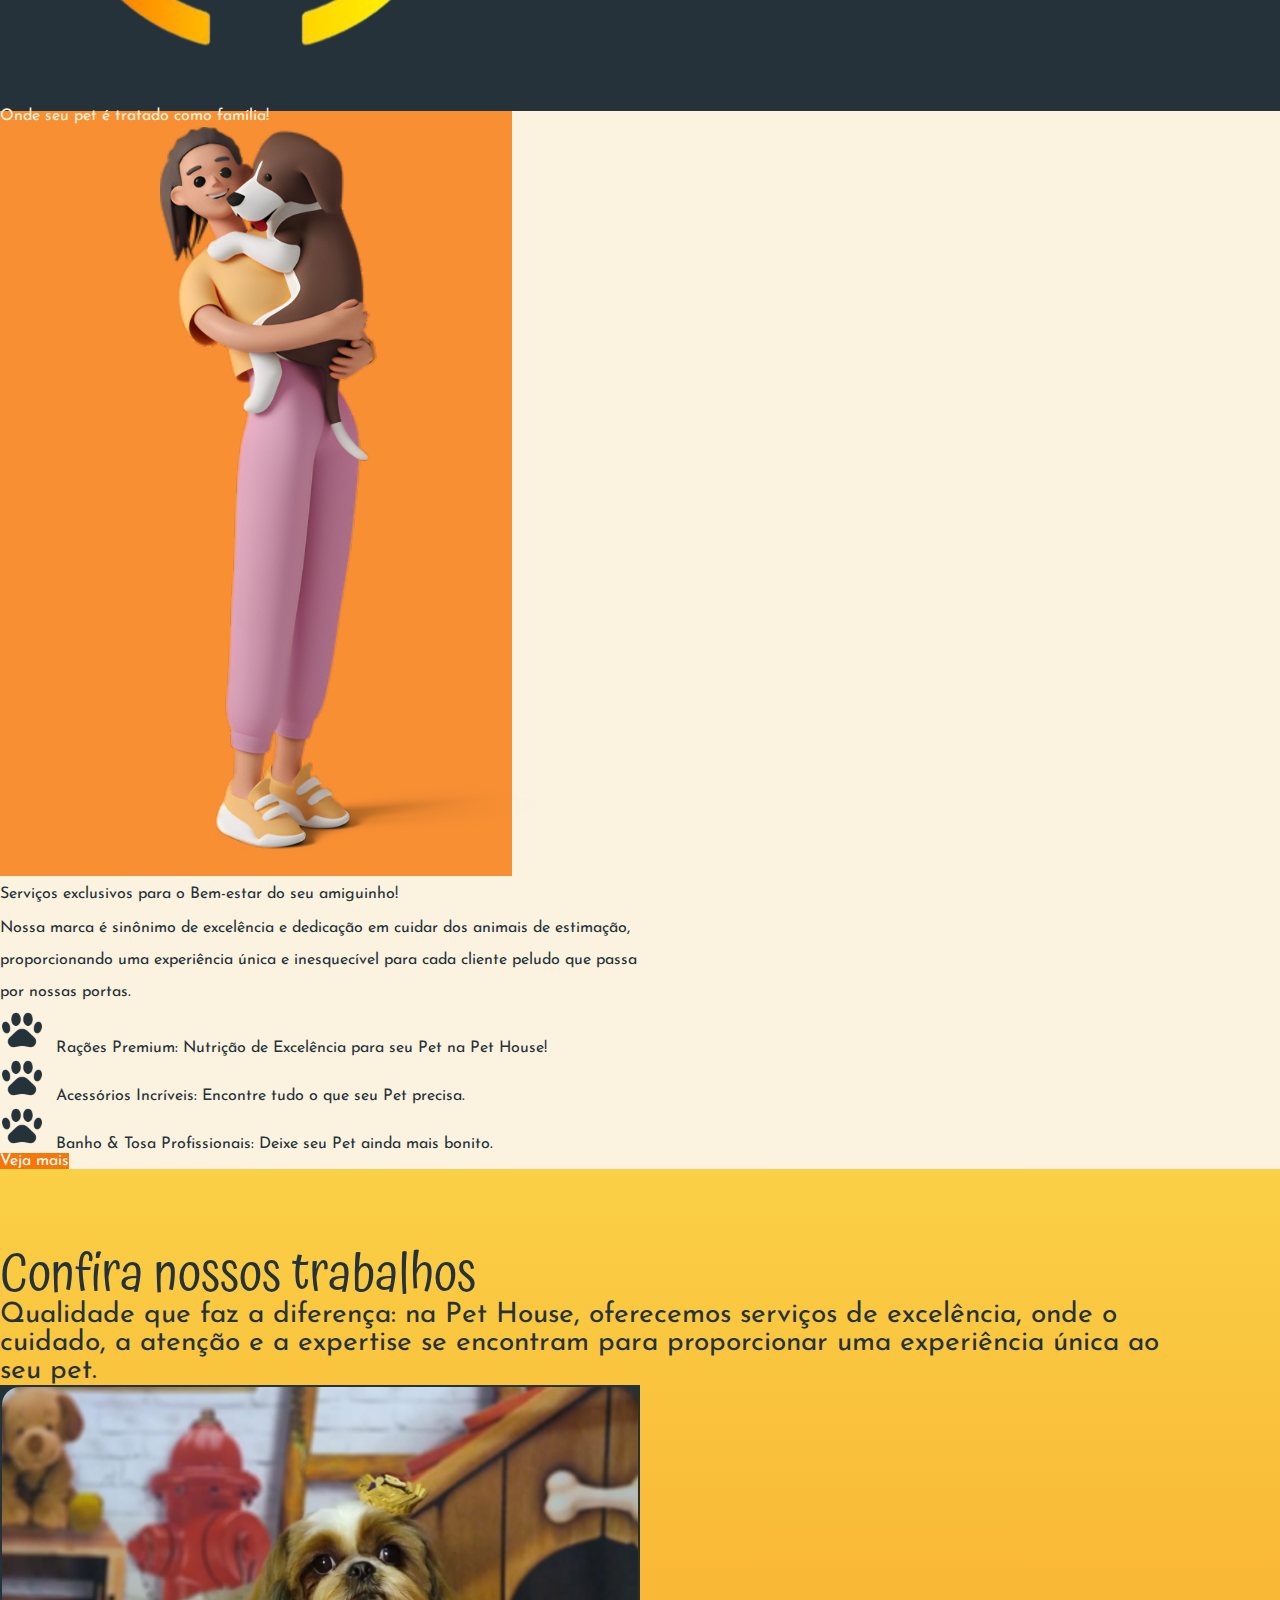
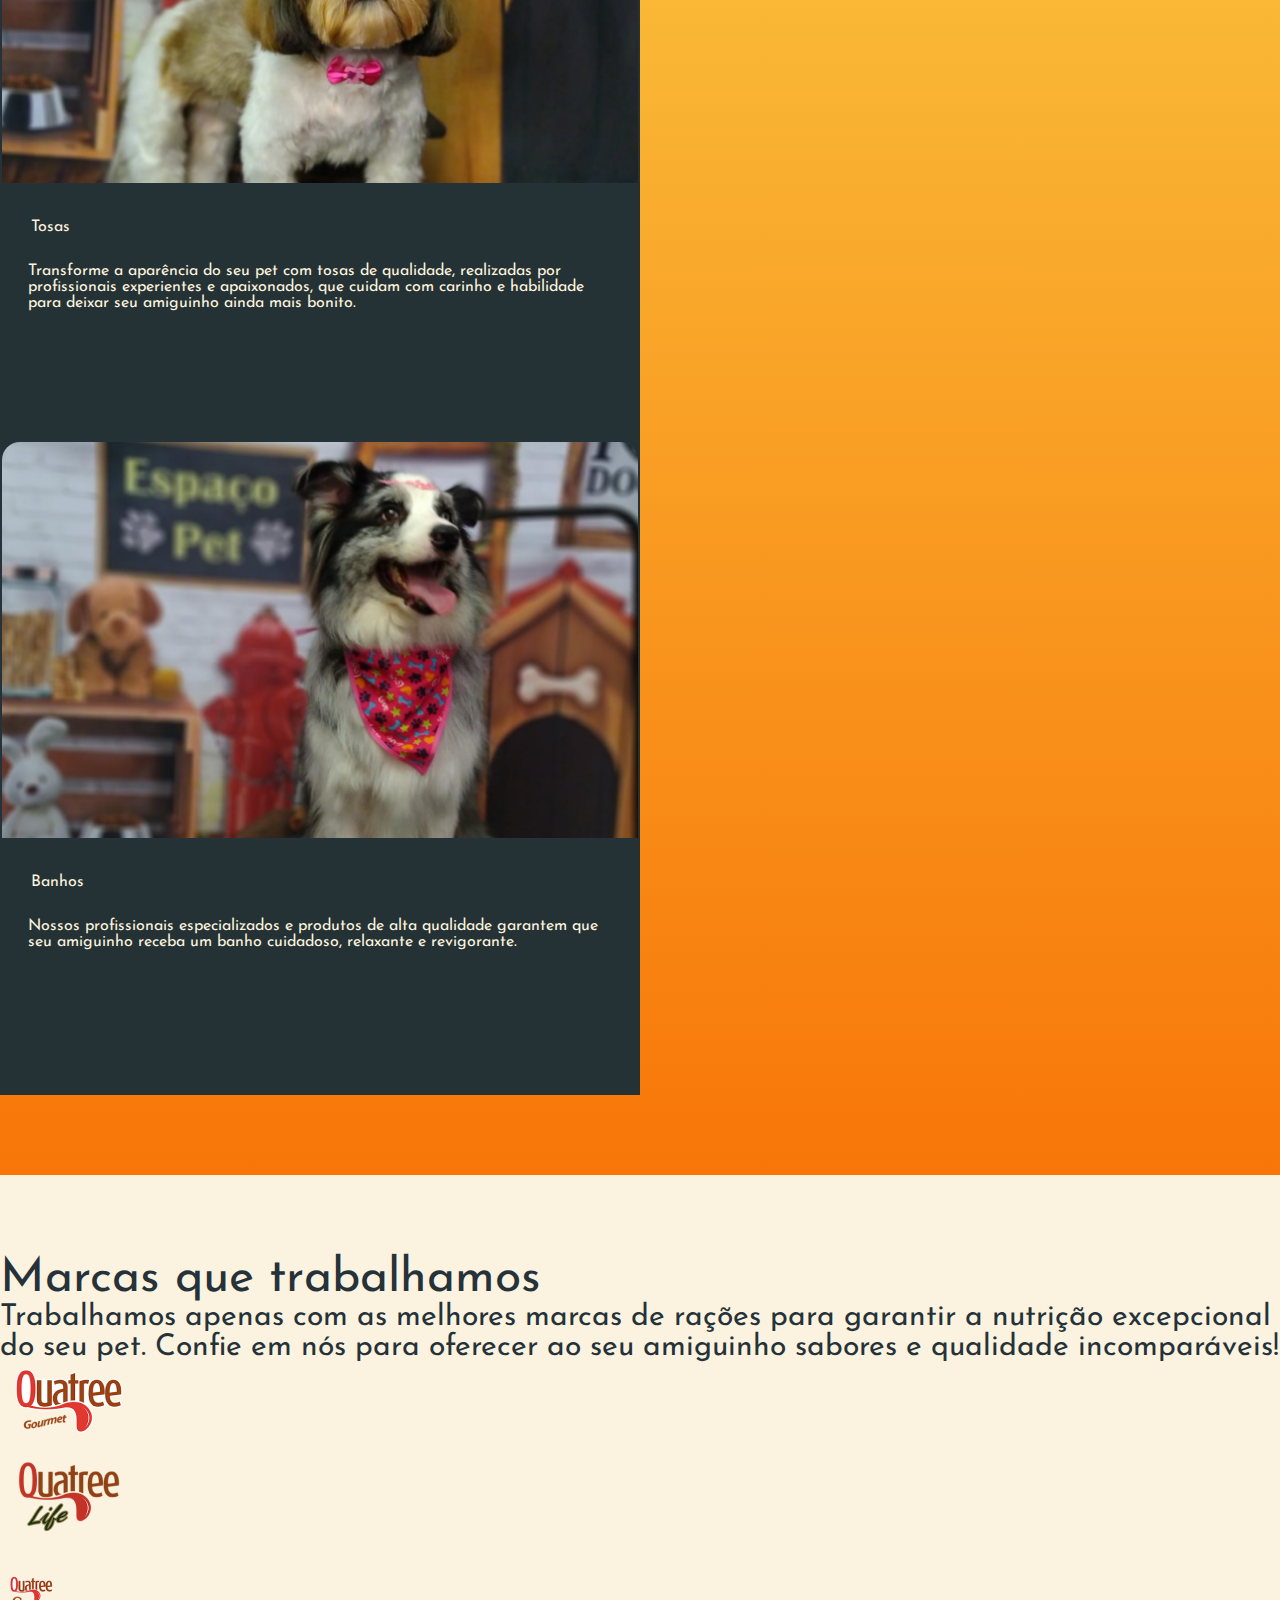
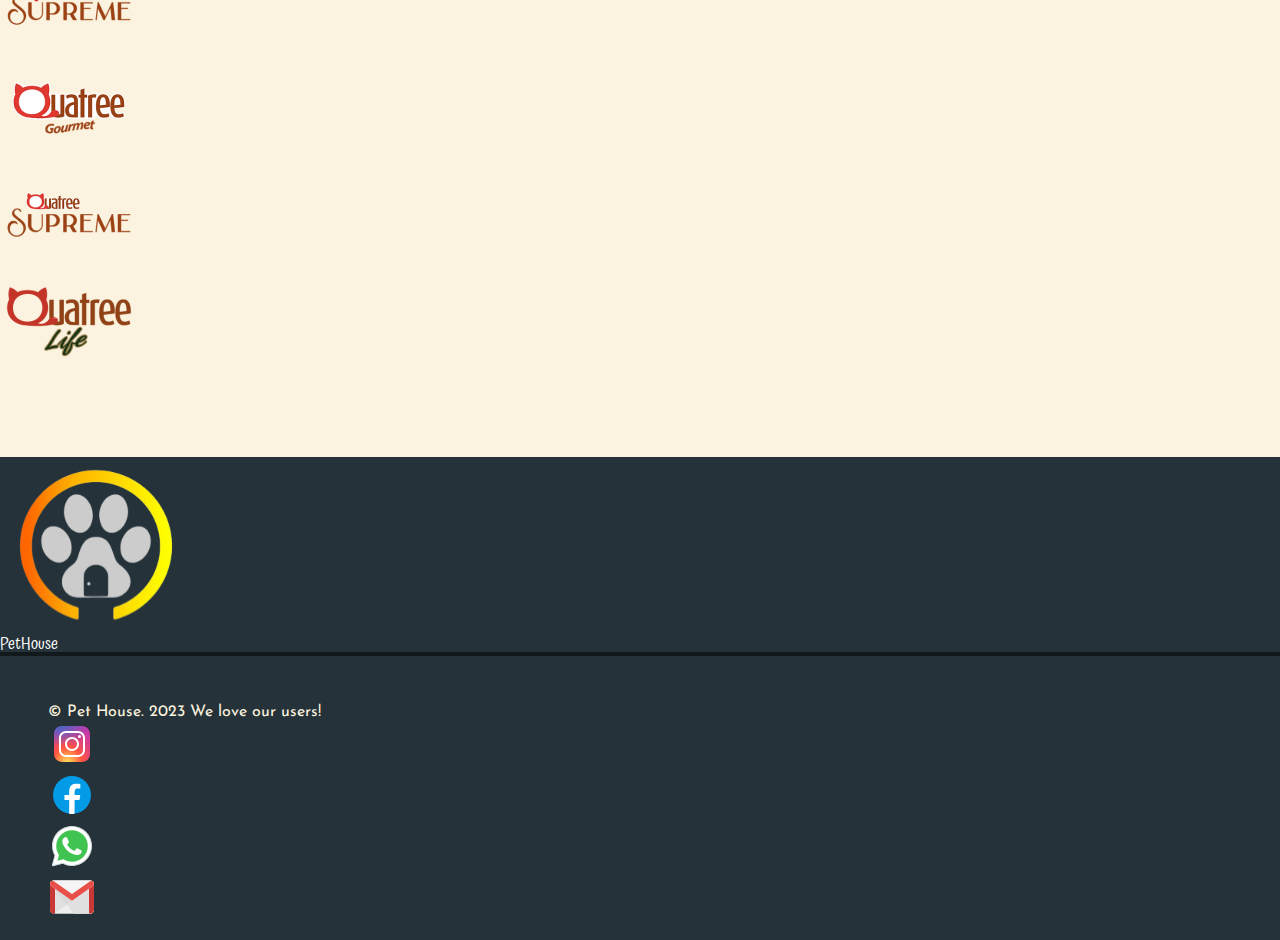
==== commit 2d9dc7b4: "Adicionado responsividade na página principal." ====
--- a/index.html
+++ b/index.html
@@ -84,7 +84,7 @@
             </div>
             
 
-            <div class="m-hero__figure position-relative">
+            <div class="m-hero__figure">
 
                 <img src="./assets/images/cachorro-principal.png" alt="Cachorro dando a patinha" class="m-hero__figure__image img-fluid">
 
@@ -127,14 +127,17 @@
                 <ul class="bd-content__sub-service__list gap-5">
 
                     <li class="bd-content__sub-service__list__item fs-5">
-                        Rações Premium: Nutrição de Excelência para seu Pet na Pet House!
+                        <img src="/assets/images/ICON-PAWN.svg" class="bd-content__sub-service__list__item__img-icon" alt="">
+                        Rações Premium: Nutrição de Excelência para seu Pet na Pet House!                       
                     </li>
 
                     <li class="bd-content__sub-service__list__item fs-5">
+                        <img src="/assets/images/ICON-PAWN.svg" class="bd-content__sub-service__list__item__img-icon" alt="">
                         Acessórios Incríveis: Encontre tudo o que seu Pet precisa.
                     </li>
 
                     <li class="bd-content__sub-service__list__item fs-5">
+                        <img src="/assets/images/ICON-PAWN.svg" class="bd-content__sub-service__list__item__img-icon" alt="">
                         Banho & Tosa Profissionais: Deixe seu Pet ainda mais bonito.
                     </li>
 
@@ -196,7 +199,7 @@
                 Marcas que trabalhamos
             </h2>
 
-            <p class="bd-brands__text p-4 my-4 text-center lh-lg">
+            <p class="bd-brands__text p-4 my-4">
                 Trabalhamos apenas com as melhores marcas de rações para garantir a nutrição excepcional do seu pet. Confie em nós para oferecer ao seu amiguinho sabores e qualidade incomparáveis!
             </p>
 
--- a/assets/styles/style.css
+++ b/assets/styles/style.css
@@ -52,7 +52,7 @@
 
 .m-hero{
 
-    height: 800px;
+    height: 116.5vh;
     background-color: #FAD046;
 
 }
@@ -81,11 +81,11 @@
 }
 
 .m-hero__figure__image{
-
+    
     position: absolute;
-    margin-top: -64px;
-    right:12%;
-    width: 47vw;
+    top: 142.75px;
+    right:10%;
+    width: 45vw;
   
 }
 
@@ -166,6 +166,9 @@
     color: #263239;
     
 }
+.bd-content__sub-service__list__item__img-icon{
+    display: none;
+}
 
 .bd-content__sub-service__btn{
 
@@ -236,7 +239,7 @@
 
 }
 
-/* Conteudo secondário */
+/* Conteudo secundário */
 
 .bd-brands{
 
@@ -308,3 +311,261 @@
     font-family: 'Josefin Sans', sans-serif;
 }
 
+
+/* Media queries */
+
+@media screen and (max-width:976px){
+
+    .m-hero{
+
+        height: 50rem;
+        flex-direction: column !important;
+    
+    }
+    
+    .m-hero__slogan{
+    
+
+        font-size: 3rem;
+        line-height: 1.75em;
+    }
+    
+    .m-hero div{
+    
+        width: 100vw;
+        padding: 2rem;
+        
+        
+    }
+    
+    .m-hero__figure{
+    
+        height: 100vh;
+
+        
+    }
+    
+    .m-hero__figure__image{
+        
+        position: static;
+        top: auto;
+        right:auto;
+
+        margin-left: 1rem;
+  
+        width: 100vw;
+        margin-bottom: -27.45rem;
+      
+    }
+    .sub-pg-hero{
+
+        flex-direction: column-reverse !important;
+        justify-content: space-evenly !important;
+        
+    }
+    
+    /* .sub-pg-hero__figure{
+        background-image: url('/assets/images/logo.svg') ;
+        background-size: auto;
+        
+        
+        
+    }
+     */
+    .sub-pg-hero__text{
+    
+        width: 90vw;
+        margin: auto !important;
+    
+    }
+  
+    .bd-content__sub-service__list{
+    
+        /* list-style-image: url(../images/ICON-PAWN.svg);
+        list-style-position: inside; */
+        list-style-image:none;
+        display: flex;
+        flex-direction: column;
+        align-items: center;
+        justify-content: space-around;
+    }
+    .bd-content__sub-service__list__item__img-icon{
+        display: inline;
+        width: 40px;
+    }
+    .bd-content__sub-service__list__item{
+        
+        font-size: 24px !important;
+        display: flex;
+        gap: 20px;
+        justify-content: space-between;
+        
+        
+    }
+   
+    /* .bd-content__sub-service__list__item::marker{
+        content: url(../images/ICON-PAWN.svg);
+        margin-left: 50%;
+        
+    } */
+    .bd-content{
+ 
+        flex-direction: column !important;
+        align-items: center;
+    }
+    
+    .bd-content__figure{
+        
+        width: 100vw;
+        padding: 1rem;
+        
+    }
+    .bd-content__figure__image{
+        margin-left: 30%;
+        height: 50vh;
+    }
+    .bd-content__sub-service{
+        
+        width: 90vw;
+    
+    }
+    
+
+
+    .bd-sub{
+
+        gap:50px;
+        padding: 1rem !important;
+    }
+    
+    .bd-sub__title{
+        margin: 0 !important;
+        padding: 1rem;
+        font-size: 3rem;
+        width: 50vh;
+        line-height: 5rem;
+    
+    }
+    
+    .bd-sub__text{
+    
+        width: 90vw;
+        font-size: 1.5rem;
+
+    }
+    
+
+    
+    .bd-sub__preview__serv{
+    
+        width: 90vw;
+        height: 80vh;
+    
+        background-color: #253235;
+        color: #FBF3DF;
+
+
+    }
+    
+    .bd-sub__preview__image{
+    
+        width: 100%;
+        height: 40vh;
+    
+        border-radius: 20px 20px 0 0;
+        border: #253239 solid 2px;
+    }
+    
+    .bd-sub__preview__serv__title{
+    
+        padding: 1rem;
+    }
+    
+    .bd-sub__preview__serv__text{
+    
+        width: 90vw;
+        padding: 1rem;
+    
+    }
+
+    .bd-brands{
+
+        padding: 1.75rem;
+        background-color: #FBF3DF;
+    
+    }
+    
+    .bd-brands__title{
+        
+        font-size: 48px;
+    
+    }
+    
+    .bd-brands__text{
+    
+
+        font-size: 24px;
+
+        width: 95vw;
+        line-height: 2rem;
+    
+    }
+    
+    .bd-brands__figures{
+        margin: 5rem auto 3rem !important;
+        width: 100vw;
+    }
+    
+
+} 
+
+/* @media screen and (max-width:400px){
+    .bd-main{
+        height: 85vh;
+    }
+    .bd-main h1{
+        font-size: 2.75rem;
+        text-align: left;
+        padding: .75rem;
+        
+    }
+    .services {
+        height: 250vh;
+    }
+    .destaque{
+        height: 115vh;
+        gap:0px;
+        justify-content: stretch !important;
+    }
+    .destaque-title{
+        height: auto;
+        
+
+
+    }
+    .fig-MB{
+
+        width: 17rem;
+        height: 27rem;
+
+    }
+}
+
+@media screen and (max-width:400px) and (max-height:600px){
+    .services {
+        height: 275vh;
+    }
+}
+@media screen and (max-width:412px) and (max-height:740px){
+    .bd-main{
+        height: 95vh;
+    }
+    .services {
+        height: 250vh;
+    }
+    .destaque{
+        height: 130vh;
+
+    }
+}
+ */
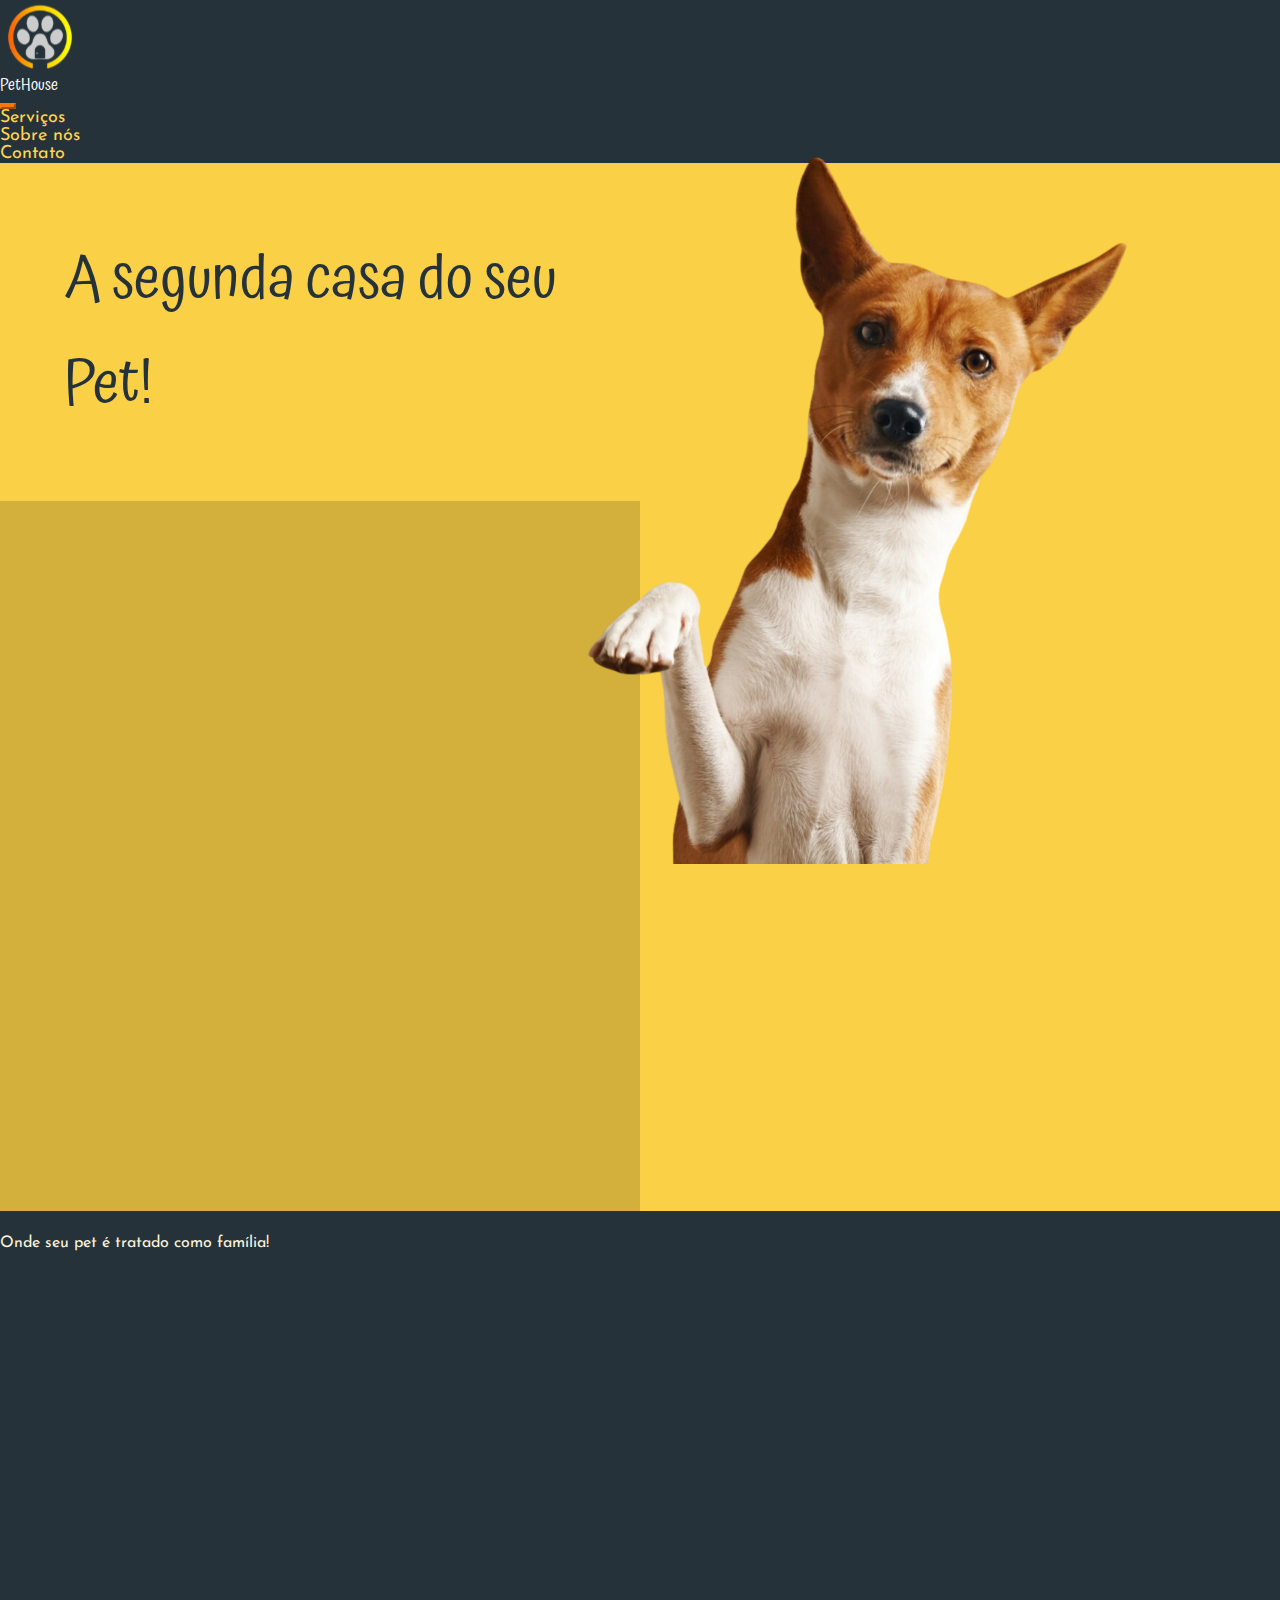
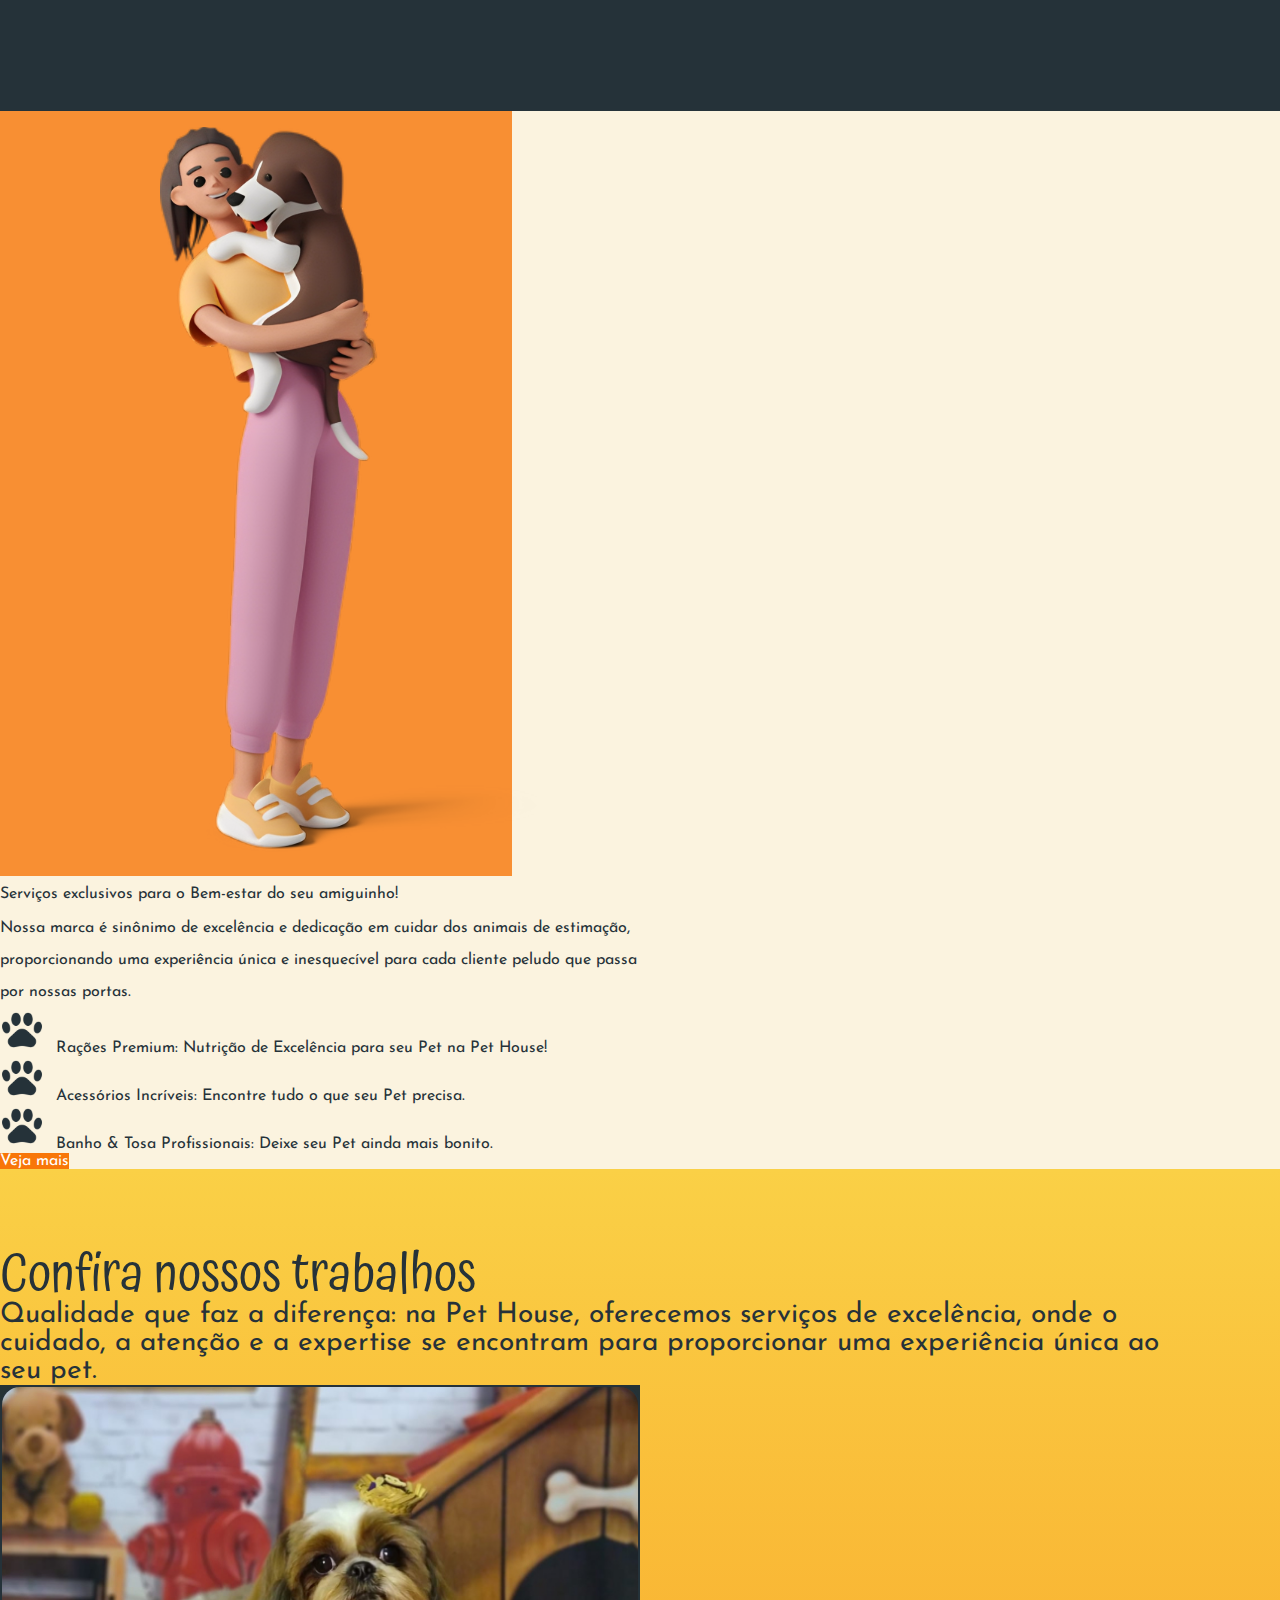
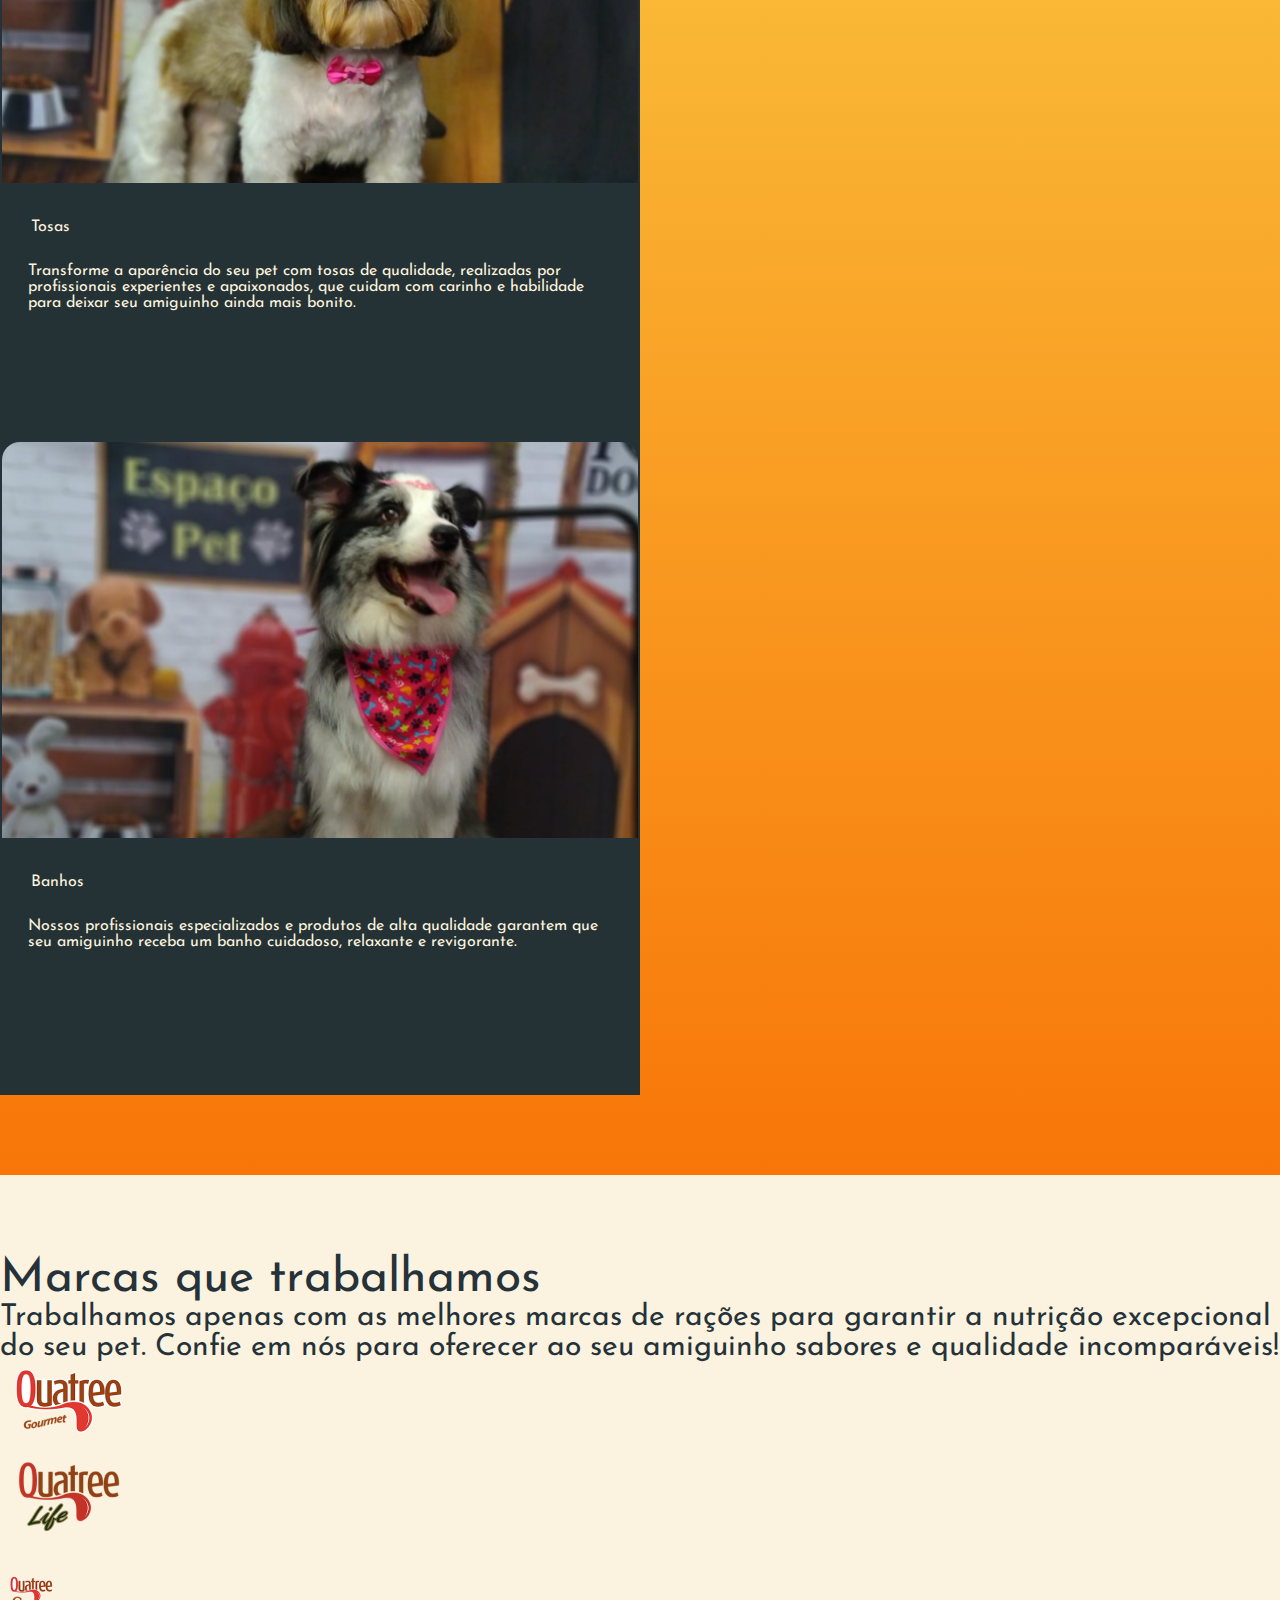
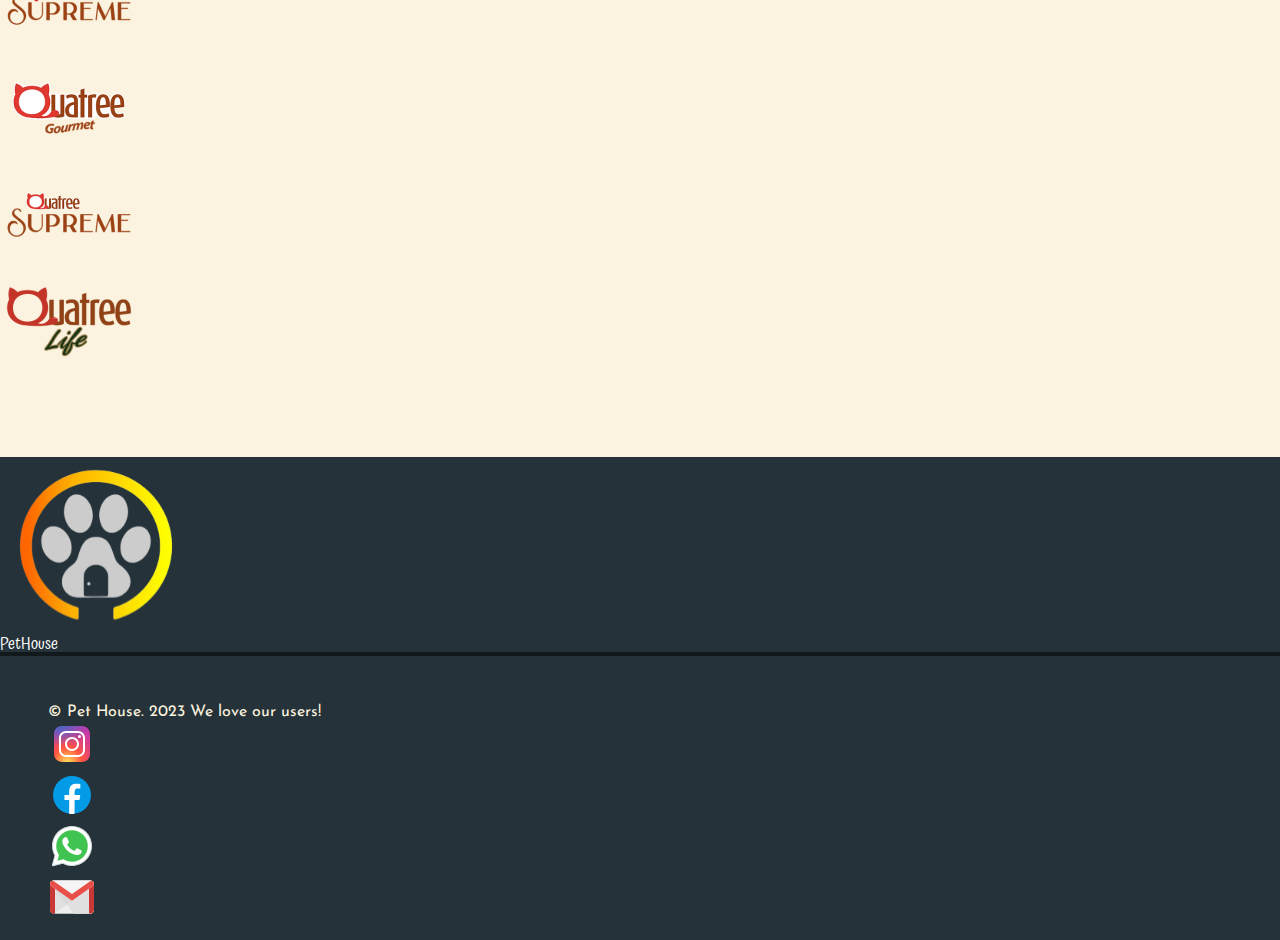
==== commit 20c92836: "Alterei layout responsivo da página principal." ====
--- a/index.html
+++ b/index.html
@@ -96,7 +96,7 @@
 
             <figure class="sub-pg-hero__figure">
 
-                <img src="./assets/images/logo.svg" alt="Logotipo PetHouse" class="sub-pg-hero__figure__image px-3">
+                <!-- <img src="./assets/images/logo.svg" alt="Logotipo PetHouse" class="sub-pg-hero__figure__image px-3"> -->
 
             </figure>
 
--- a/assets/styles/style.css
+++ b/assets/styles/style.css
@@ -315,6 +315,9 @@
 /* Media queries */
 
 @media screen and (max-width:976px){
+    .logo__text{
+        display: none;
+    }
 
     .m-hero{
 
@@ -332,7 +335,7 @@
     
     .m-hero div{
     
-        width: 100vw;
+        width: 100%;
         padding: 2rem;
         
         
@@ -353,32 +356,56 @@
 
         margin-left: 1rem;
   
-        width: 100vw;
+        width: 100%;
         margin-bottom: -27.45rem;
       
     }
     .sub-pg-hero{
 
+        /* background:  url('/assets/images/logo.svg') 0% 0% / 100% 110%; */
+
+        /* position: relative; */
+        width: 100%;
+        height: 70vh;
+
+        padding-top: 2rem !important;
+                    
         flex-direction: column-reverse !important;
         justify-content: space-evenly !important;
         
     }
-    
-    /* .sub-pg-hero__figure{
+
+    
+    
+    .sub-pg-hero__figure{
+
         background-image: url('/assets/images/logo.svg') ;
-        background-size: auto;
-        
-        
-        
-    }
-     */
+        background-size: contain;
+        background-repeat: no-repeat;
+        background-position: center center;
+        opacity: 0.6;
+        width: 100%;
+        height:100%;
+        position: relative;
+      
+        
+    }
+    
     .sub-pg-hero__text{
-    
-        width: 90vw;
+       
+        width: 90%;
         margin: auto !important;
-    
-    }
-  
+        font-weight: 900;
+        font-size: 2.25rem !important;;
+
+    
+    }
+    .bd-content__sub-service__title{
+        font-size: 1.75rem !important;
+    }
+    .bd-content__sub-service__text{
+        font-size: 1.5rem !important;
+    }
     .bd-content__sub-service__list{
     
         /* list-style-image: url(../images/ICON-PAWN.svg);
@@ -395,7 +422,7 @@
     }
     .bd-content__sub-service__list__item{
         
-        font-size: 24px !important;
+        font-size: 1.25rem !important;
         display: flex;
         gap: 20px;
         justify-content: space-between;
@@ -416,7 +443,7 @@
     
     .bd-content__figure{
         
-        width: 100vw;
+        width: 100%;
         padding: 1rem;
         
     }
@@ -426,7 +453,7 @@
     }
     .bd-content__sub-service{
         
-        width: 90vw;
+        width: 90%;
     
     }
     
@@ -441,25 +468,32 @@
     .bd-sub__title{
         margin: 0 !important;
         padding: 1rem;
-        font-size: 3rem;
-        width: 50vh;
+        font-size: 2.5rem;
+        width: 100%;
         line-height: 5rem;
     
     }
     
     .bd-sub__text{
     
+        width: 90%;
+        font-size: 1.25rem;
+
+    }
+    
+    .bd-sub__preview {
+        width: 100%;
+        display: grid !important;
+        gap: 0px !important;
+        grid-template-columns: repeat(2,100%) !important;
+        grid-auto-flow: column !important;
+        overflow: auto hidden !important;
+    }
+    
+    .bd-sub__preview__serv{
+    
         width: 90vw;
-        font-size: 1.5rem;
-
-    }
-    
-
-    
-    .bd-sub__preview__serv{
-    
-        width: 90vw;
-        height: 80vh;
+        height: 70vh;
     
         background-color: #253235;
         color: #FBF3DF;
@@ -470,7 +504,7 @@
     .bd-sub__preview__image{
     
         width: 100%;
-        height: 40vh;
+        height: 30vh;
     
         border-radius: 20px 20px 0 0;
         border: #253239 solid 2px;
@@ -489,8 +523,9 @@
     }
 
     .bd-brands{
-
-        padding: 1.75rem;
+       
+
+        padding: 1.25rem;
         background-color: #FBF3DF;
     
     }
@@ -504,16 +539,25 @@
     .bd-brands__text{
     
 
-        font-size: 24px;
-
-        width: 95vw;
-        line-height: 2rem;
+        font-size: 1.25rem;
+
+        width: 100%;
+        line-height: 1.95rem;
     
     }
     
     .bd-brands__figures{
+        width: 100%;
+        display: grid !important;
+        justify-content: stretch !important;
+        gap: 0px !important;
+        grid-template-columns: repeat(6,1fr) !important;
+        grid-auto-flow: column !important;
+        column-gap: 2rem !important;
+        overflow: auto hidden !important;
+
         margin: 5rem auto 3rem !important;
-        width: 100vw;
+        /* width: 100vw; */
     }
     
 
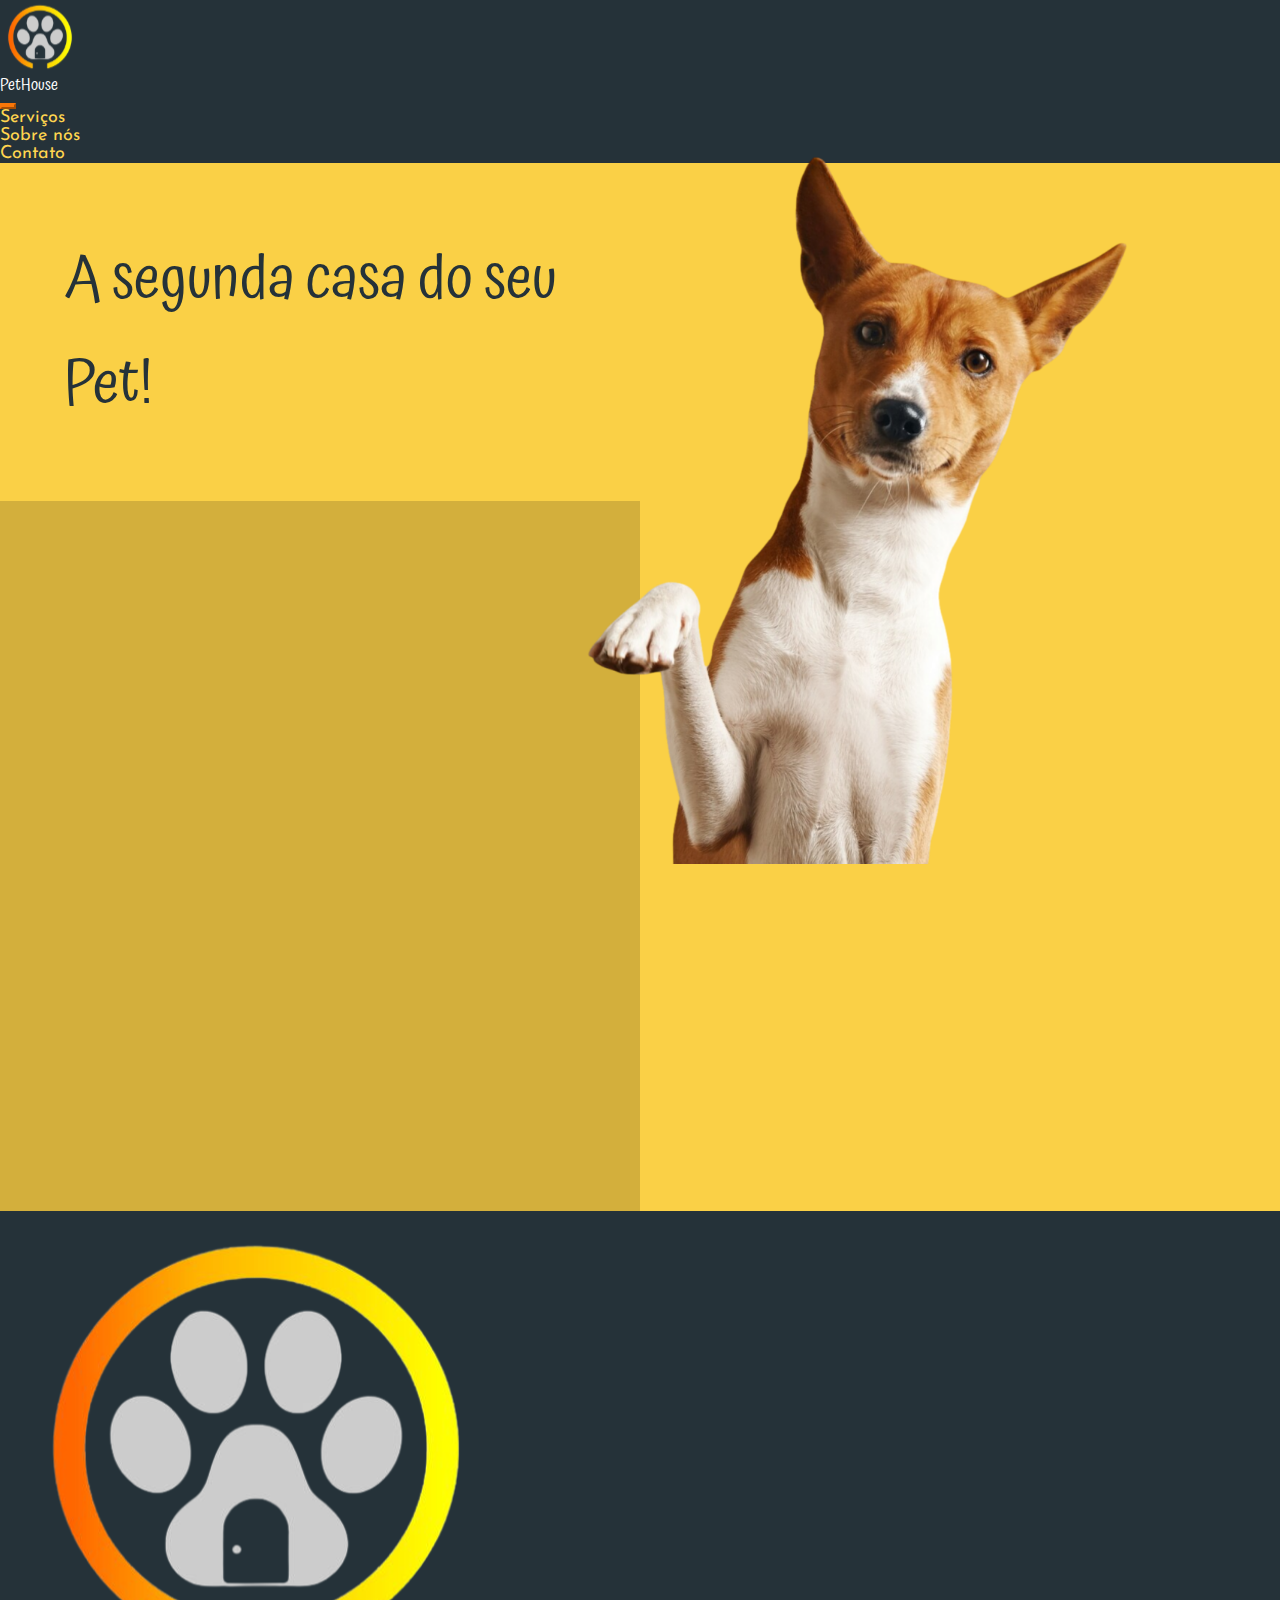
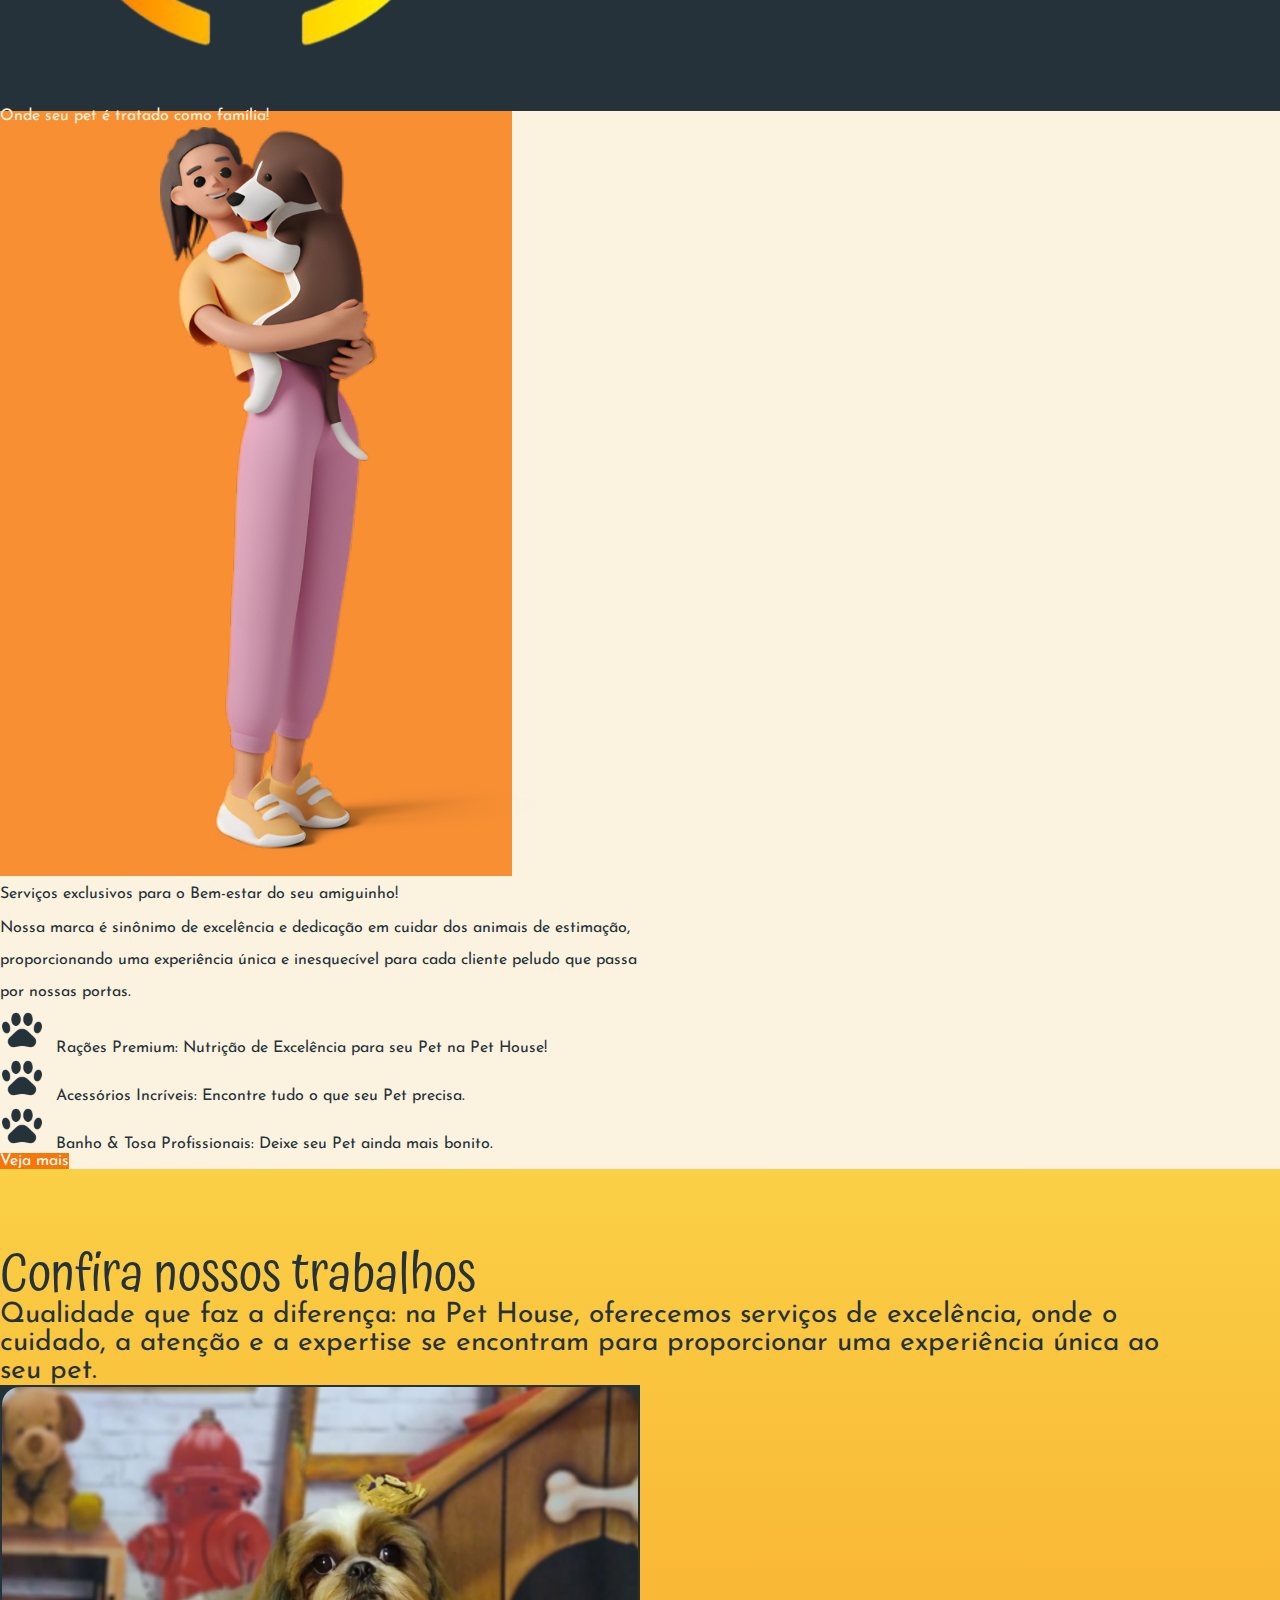
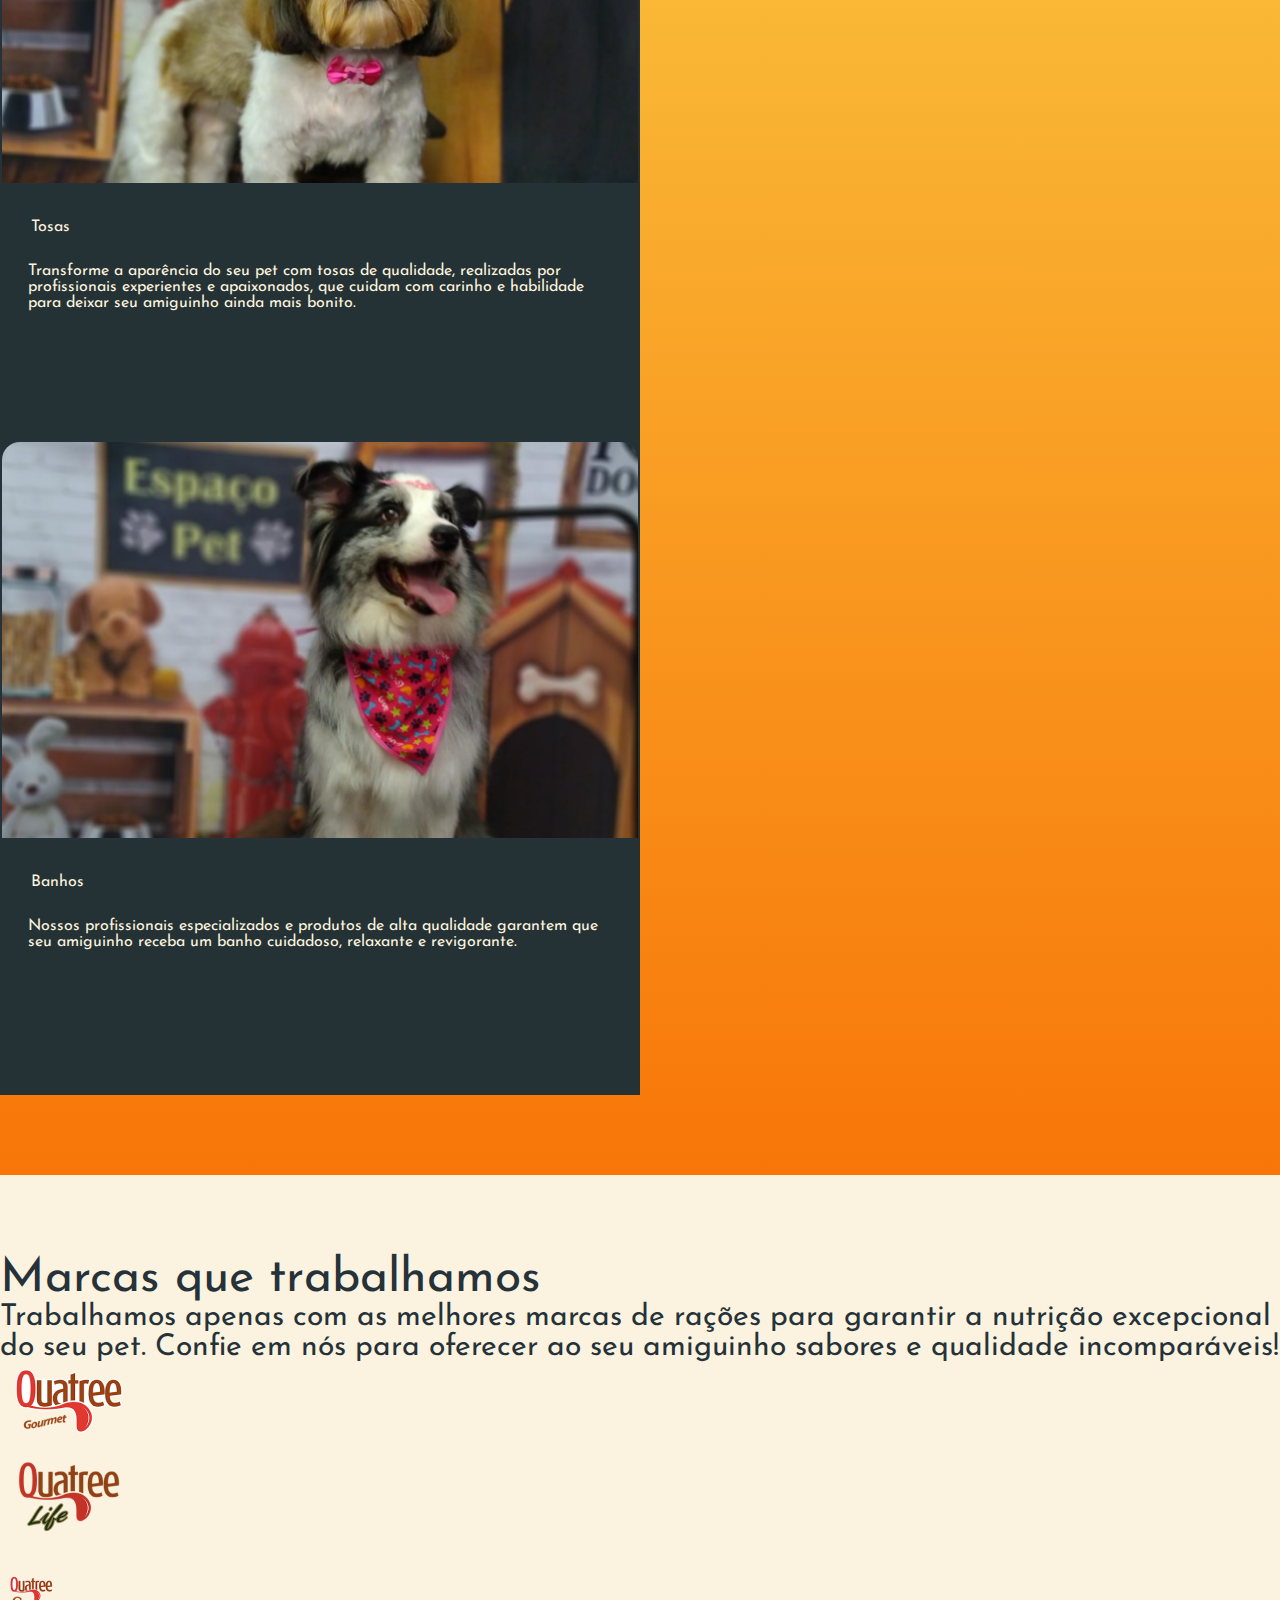
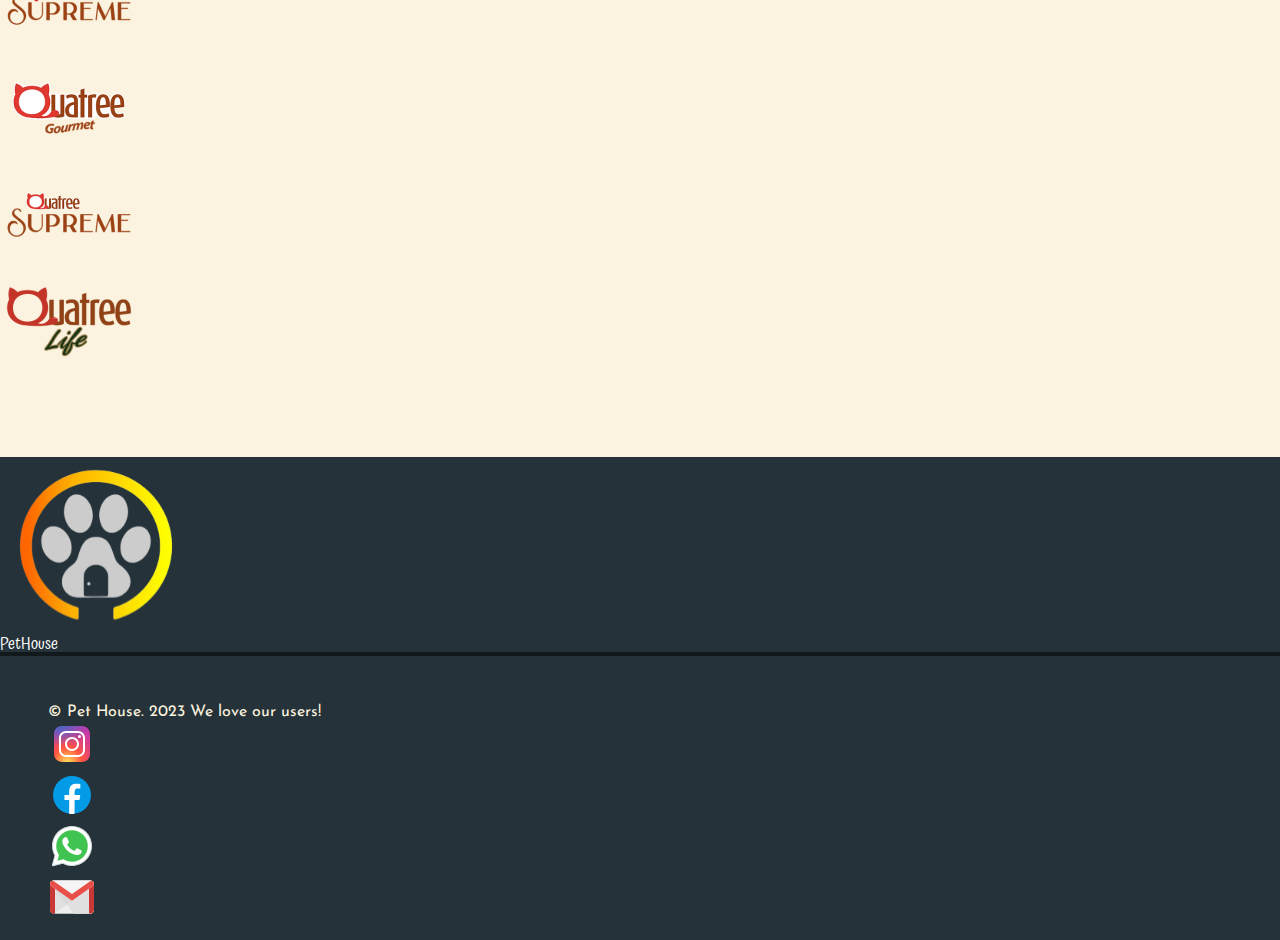
==== commit 5f962504: "Implementado medidas responsivas no layout da página principal" ====
--- a/index.html
+++ b/index.html
@@ -9,7 +9,7 @@
     <link href="https://cdn.jsdelivr.net/npm/bootstrap@5.3.0/dist/css/bootstrap.min.css" rel="stylesheet" integrity="sha384-9ndCyUaIbzAi2FUVXJi0CjmCapSmO7SnpJef0486qhLnuZ2cdeRhO02iuK6FUUVM" crossorigin="anonymous">
 
     <link rel="stylesheet" type="text/css" href="./assets/styles/reset.css">
-    
+    <link rel="stylesheet" type="text/css" href="./assets/styles/global.css">
     <link rel="stylesheet" type="text/css" href="./assets/styles/style.css">
 
     <script src="https://cdn.jsdelivr.net/npm/bootstrap@5.3.0/dist/js/bootstrap.bundle.min.js" integrity="sha384-geWF76RCwLtnZ8qwWowPQNguL3RmwHVBC9FhGdlKrxdiJJigb/j/68SIy3Te4Bkz" crossorigin="anonymous"></script>
@@ -96,7 +96,7 @@
 
             <figure class="sub-pg-hero__figure">
 
-                <!-- <img src="./assets/images/logo.svg" alt="Logotipo PetHouse" class="sub-pg-hero__figure__image px-3"> -->
+                <img src="./assets/images/logo.svg" alt="Logotipo PetHouse" class="sub-pg-hero__figure__image px-3">
 
             </figure>
 
--- a/assets/styles/global.css
+++ b/assets/styles/global.css
@@ -0,0 +1,11 @@
+:root{
+    --main-color: #F87608;
+    --secondary-color: #FFD54F;
+    --tertiary-color: #253239;
+    --main-font-color: #FBF3DF;
+
+    --main-font: font-family: 'Atma', cursive;
+    --secondary-font: font-family: 'Josefin Sans', sans-serif;
+
+    --main-gradient: linear-gradient( #FAD046,#F87608);
+}--- a/assets/styles/style.css
+++ b/assets/styles/style.css
@@ -1,16 +1,3 @@
-:root{
-    --main-color: #F87608;
-    --secondary-color: #FFD54F;
-    --tertiary-color: #253239;
-    --main-font-color: #FBF3DF;
-
-    --main-font: font-family: 'Atma', cursive;
-    --secondary-font: font-family: 'Josefin Sans', sans-serif;
-
-    --main-gradient: linear-gradient( #FAD046,#F87608);
-}
-
-
 @import url('https://fonts.googleapis.com/css2?family=Atma:wght@300;400;500;600;700&display=swap');
 
 
@@ -342,29 +329,42 @@
     }
     
     .m-hero__figure{
-    
+        
         height: 100vh;
+        /* flex:1; */
 
         
     }
     
     .m-hero__figure__image{
         
-        position: static;
+        position: relative;
         top: auto;
         right:auto;
+        
 
         margin-left: 1rem;
-  
-        width: 100%;
+        
+        min-width: 100vw;
+        max-width: 400vw;
+
+        min-width: 35vh;
+        max-height: 75vh;
+
         margin-bottom: -27.45rem;
       
     }
+
     .sub-pg-hero{
 
-        /* background:  url('/assets/images/logo.svg') 0% 0% / 100% 110%; */
-
-        /* position: relative; */
+        background-image: linear-gradient(rgba(37, 50, 57, 0.6), rgba(37, 50, 57, .6)), url('/assets/images/logo.svg');
+     
+        background-size: contain;
+        background-repeat: no-repeat;
+        background-position: center;
+       
+        position: relative;
+ 
         width: 100%;
         height: 70vh;
 
@@ -375,22 +375,10 @@
         
     }
 
-    
-    
-    .sub-pg-hero__figure{
-
-        background-image: url('/assets/images/logo.svg') ;
-        background-size: contain;
-        background-repeat: no-repeat;
-        background-position: center center;
-        opacity: 0.6;
-        width: 100%;
-        height:100%;
-        position: relative;
-      
-        
-    }
-    
+    .sub-pg-hero__figure img{
+        display:none
+    }
+
     .sub-pg-hero__text{
        
         width: 90%;
@@ -400,26 +388,29 @@
 
     
     }
+
     .bd-content__sub-service__title{
         font-size: 1.75rem !important;
     }
+
     .bd-content__sub-service__text{
         font-size: 1.5rem !important;
     }
+
     .bd-content__sub-service__list{
     
-        /* list-style-image: url(../images/ICON-PAWN.svg);
-        list-style-position: inside; */
         list-style-image:none;
         display: flex;
         flex-direction: column;
-        align-items: center;
+        align-items: start;
         justify-content: space-around;
     }
+
     .bd-content__sub-service__list__item__img-icon{
         display: inline;
         width: 40px;
     }
+
     .bd-content__sub-service__list__item{
         
         font-size: 1.25rem !important;
@@ -427,14 +418,8 @@
         gap: 20px;
         justify-content: space-between;
         
-        
-    }
-   
-    /* .bd-content__sub-service__list__item::marker{
-        content: url(../images/ICON-PAWN.svg);
-        margin-left: 50%;
-        
-    } */
+    }
+
     .bd-content{
  
         flex-direction: column !important;
@@ -447,18 +432,19 @@
         padding: 1rem;
         
     }
+
     .bd-content__figure__image{
         margin-left: 30%;
-        height: 50vh;
-    }
+        min-height: 20vh;
+        max-height: 65vh;
+    }
+
     .bd-content__sub-service{
         
         width: 90%;
     
     }
     
-
-
     .bd-sub{
 
         gap:50px;
@@ -482,7 +468,8 @@
     }
     
     .bd-sub__preview {
-        width: 100%;
+        min-width: 70%;
+        max-width: 100%;
         display: grid !important;
         gap: 0px !important;
         grid-template-columns: repeat(2,100%) !important;
@@ -498,12 +485,11 @@
         background-color: #253235;
         color: #FBF3DF;
 
-
     }
     
     .bd-sub__preview__image{
     
-        width: 100%;
+        max-width: 100%;
         height: 30vh;
     
         border-radius: 20px 20px 0 0;
@@ -547,6 +533,7 @@
     }
     
     .bd-brands__figures{
+
         width: 100%;
         display: grid !important;
         justify-content: stretch !important;
@@ -557,59 +544,8 @@
         overflow: auto hidden !important;
 
         margin: 5rem auto 3rem !important;
-        /* width: 100vw; */
+        
     }
     
 
 } 
-
-/* @media screen and (max-width:400px){
-    .bd-main{
-        height: 85vh;
-    }
-    .bd-main h1{
-        font-size: 2.75rem;
-        text-align: left;
-        padding: .75rem;
-        
-    }
-    .services {
-        height: 250vh;
-    }
-    .destaque{
-        height: 115vh;
-        gap:0px;
-        justify-content: stretch !important;
-    }
-    .destaque-title{
-        height: auto;
-        
-
-
-    }
-    .fig-MB{
-
-        width: 17rem;
-        height: 27rem;
-
-    }
-}
-
-@media screen and (max-width:400px) and (max-height:600px){
-    .services {
-        height: 275vh;
-    }
-}
-@media screen and (max-width:412px) and (max-height:740px){
-    .bd-main{
-        height: 95vh;
-    }
-    .services {
-        height: 250vh;
-    }
-    .destaque{
-        height: 130vh;
-
-    }
-}
- */
